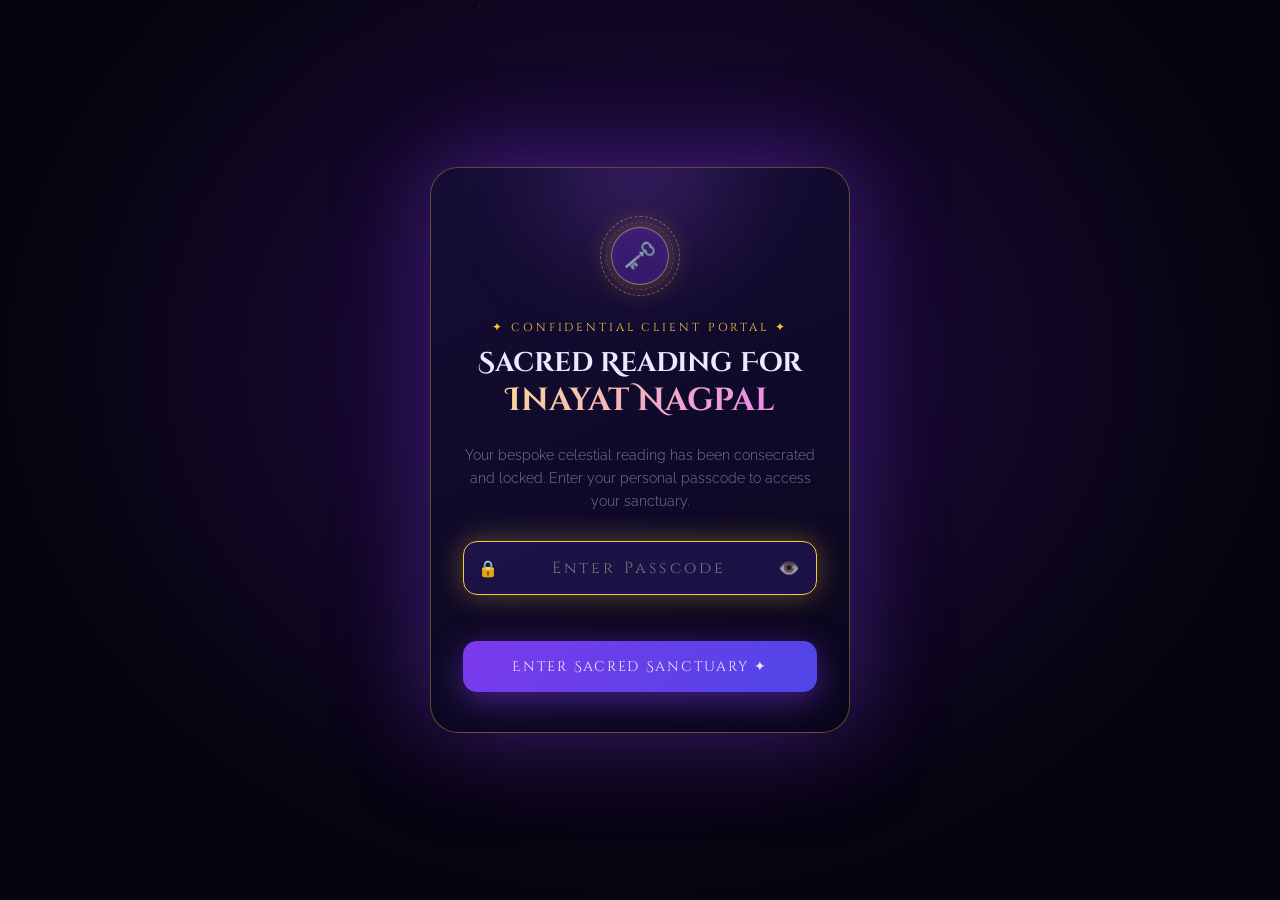
==== inayat.html @ 9b5a13dc "fix(inayat): Remove rough patch wording and make reconciliation window generic on slide 6" ====
<!DOCTYPE html>
<html lang="en">
<head>
  <meta charset="UTF-8" />
  <meta name="viewport" content="width=device-width, initial-scale=1.0, maximum-scale=1.0, user-scalable=no, viewport-fit=cover" />
  <title>Sacred Reading — Inayat Nagpal ☽ TarotHealers</title>
  <meta name="robots" content="noindex, nofollow" />
  <link rel="preconnect" href="https://fonts.googleapis.com" />
  <link rel="preconnect" href="https://fonts.gstatic.com" crossorigin />
  <link href="https://fonts.googleapis.com/css2?family=Cinzel+Decorative:wght@400;700&family=Cinzel:wght@400;500;600&family=Raleway:ital,wght@0,300;0,400;0,500;1,300&display=swap" rel="stylesheet" />
  <style>
/* =====================================================
   BASE RESET & TOKENS
   ===================================================== */
*, *::before, *::after { box-sizing: border-box; margin: 0; padding: 0; }

:root {
  --bg:          #06040e;
  --surface:     rgba(16, 10, 38, 0.88);
  --surface2:    rgba(22, 14, 52, 0.95);
  --violet:      #7c3aed;
  --violet-l:    #a855f7;
  --violet-g:    #c084fc;
  --indigo:      #4f46e5;
  --gold:        #f5c842;
  --gold-l:      #fde68a;
  --rose:        #e879f9;
  --teal:        #06b6d4;
  --white:       #f0e8ff;
  --muted:       rgba(196, 184, 232, 0.6);
  --border:      rgba(168, 85, 247, 0.22);
  --border-g:    rgba(168, 85, 247, 0.45);
  --r:           20px;
  --f-title:     'Cinzel Decorative', serif;
  --f-head:      'Cinzel', serif;
  --f-body:      'Raleway', sans-serif;
}

html {
  overflow-x: hidden;
  -webkit-text-size-adjust: 100%;
  scroll-behavior: smooth;
}

body {
  background: var(--bg);
  color: rgba(240, 232, 255, 0.82);
  font-family: var(--f-body);
  font-weight: 300;
  min-height: 100vh;
  min-height: 100dvh;
  overflow-x: hidden;
  overflow-y: auto;
  -webkit-overflow-scrolling: touch;
  position: relative;
}

/* =====================================================
   STAR CANVAS
   ===================================================== */
#stars {
  position: fixed; inset: 0;
  pointer-events: none; z-index: 0;
}

/* =====================================================
   PASSWORD GATE
   ===================================================== */
.gate {
  position: fixed; inset: 0; z-index: 9999;
  display: flex; align-items: center; justify-content: center;
  padding: 24px;
  background: radial-gradient(ellipse at 50% 40%, rgba(60,20,120,0.55) 0%, rgba(6,4,14,0.98) 70%);
  backdrop-filter: blur(24px);
  transition: opacity 0.7s ease, visibility 0.7s ease;
  overflow-y: auto;
  -webkit-overflow-scrolling: touch;
}
.gate.gone { opacity: 0; visibility: hidden; pointer-events: none; }

.gate-box {
  width: 100%; max-width: 420px;
  margin: auto;
  background: linear-gradient(155deg, rgba(22,14,54,0.97), rgba(10,6,28,0.99));
  border: 1.5px solid rgba(245, 200, 66, 0.35);
  border-radius: 28px;
  padding: 48px 32px 40px;
  text-align: center;
  box-shadow: 0 0 90px rgba(124,58,237,0.5), 0 30px 70px rgba(0,0,0,0.7);
  position: relative; overflow: hidden;
  animation: popIn .7s cubic-bezier(.16,1,.3,1) both;
}
@keyframes popIn {
  from { opacity:0; transform: scale(.9) translateY(24px); }
  to   { opacity:1; transform: scale(1) translateY(0); }
}

.gate-box::before {
  content:'';
  position: absolute; top:-120px; left:50%; transform:translateX(-50%);
  width:320px; height:250px;
  background: radial-gradient(circle, rgba(168,85,247,0.28) 0%, transparent 70%);
  filter: blur(40px); pointer-events: none;
}

.gate-emblem {
  width: 80px; height: 80px;
  margin: 0 auto 24px;
  display: flex; align-items: center; justify-content: center;
  position: relative;
}
.gate-emblem-ring {
  position: absolute; inset: 0; border-radius: 50%;
  border: 1.5px dashed rgba(245,200,66,0.45);
  animation: spin 16s linear infinite;
}
.gate-emblem-ring2 {
  position: absolute; inset: 6px; border-radius: 50%;
  border: 1px dashed rgba(168,85,247,0.35);
  animation: spin 10s linear infinite reverse;
}
@keyframes spin { to { transform: rotate(360deg); } }
.gate-emblem-icon {
  width: 58px; height: 58px;
  background: rgba(124,58,237,0.25);
  border: 1px solid rgba(245,200,66,0.5);
  border-radius: 50%;
  display: flex; align-items: center; justify-content: center;
  font-size: 1.7rem;
  box-shadow: 0 0 28px rgba(245,200,66,0.35), inset 0 0 10px rgba(124,58,237,0.15);
  animation: glow 3s ease-in-out infinite alternate;
}
@keyframes glow {
  from { box-shadow: 0 0 18px rgba(245,200,66,0.3); }
  to   { box-shadow: 0 0 40px rgba(232,121,249,0.55); }
}

.gate-eyebrow {
  font-family: var(--f-head);
  font-size: .72rem; letter-spacing: .25em;
  text-transform: uppercase; color: var(--gold);
  margin-bottom: 10px;
}
.gate-title {
  font-family: var(--f-title);
  font-size: clamp(1.35rem, 4vw, 1.7rem);
  color: var(--white); line-height: 1.3;
  margin-bottom: 4px;
}
.gate-name {
  display: block;
  background: linear-gradient(135deg, var(--gold-l), var(--rose));
  -webkit-background-clip: text; -webkit-text-fill-color: transparent;
  background-clip: text;
  font-size: clamp(1.65rem, 4.5vw, 2rem);
  margin-bottom: 22px;
}
.gate-desc {
  font-size: .88rem; line-height: 1.65;
  color: var(--muted); margin-bottom: 28px;
}

.gate-field {
  position: relative; margin-bottom: 14px;
}
.gate-field input {
  width: 100%;
  padding: 15px 46px 15px 44px;
  background: rgba(22,14,52,0.8);
  border: 1.5px solid var(--border-g);
  border-radius: 14px;
  color: var(--white); font-family: var(--f-head);
  font-size: 1rem; letter-spacing: .2em;
  text-align: center; outline: none;
  transition: all .3s ease;
}
.gate-field input:focus {
  border-color: var(--gold);
  box-shadow: 0 0 28px rgba(245,200,66,0.35);
  background: rgba(30,20,72,0.95);
}
.gate-field-icon {
  position: absolute; left: 15px; top: 50%;
  transform: translateY(-50%);
  font-size: 1rem; pointer-events: none; color: var(--violet-l);
}
.gate-eye {
  position: absolute; right: 13px; top: 50%;
  transform: translateY(-50%);
  background: none; border: none;
  font-size: 1.1rem; cursor: pointer;
  color: var(--muted); padding: 4px;
  transition: color .2s;
}
.gate-eye:hover { color: var(--white); }

.gate-err {
  color: #f87171; font-size: .84rem;
  min-height: 18px; margin-bottom: 14px;
  opacity: 0; transition: opacity .3s;
}
.gate-err.show { opacity: 1; }

.shake { animation: shk .45s both; }
@keyframes shk {
  10%,90% { transform: translateX(-2px); }
  20%,80% { transform: translateX(5px); }
  30%,50%,70% { transform: translateX(-7px); }
  40%,60% { transform: translateX(7px); }
}

.gate-btn {
  width: 100%; padding: 16px;
  background: linear-gradient(135deg, var(--violet), var(--indigo), var(--rose));
  background-size: 200% 200%;
  border: none; border-radius: 14px;
  color: var(--white); font-family: var(--f-title);
  font-size: .9rem; letter-spacing: .12em;
  cursor: pointer;
  box-shadow: 0 8px 32px rgba(124,58,237,0.5);
  transition: transform .3s, box-shadow .3s;
  animation: gradShift 4s ease infinite;
}
@keyframes gradShift {
  0%,100% { background-position: 0% 50%; }
  50%      { background-position: 100% 50%; }
}
.gate-btn:hover { transform: translateY(-2px); box-shadow: 0 14px 46px rgba(124,58,237,0.7); }

.gate-note {
  font-size: .7rem; color: var(--muted);
  margin-top: 20px; line-height: 1.5;
}

/* =====================================================
   READING SHELL — shown after unlock
   ===================================================== */
.shell {
  display: none;
  position: relative; z-index: 2;
  width: 100%;
  min-height: 100vh;
  min-height: 100dvh;
  flex-direction: column;
}
.shell.on { display: flex; }

/* STICKY TOP NAVIGATION BAR */
.top-nav-bar {
  position: sticky; top: 0; left: 0; right: 0;
  z-index: 100;
  background: rgba(8, 5, 22, 0.94);
  backdrop-filter: blur(24px);
  -webkit-backdrop-filter: blur(24px);
  border-bottom: 1px solid var(--border);
  box-shadow: 0 6px 28px rgba(0, 0, 0, 0.6);
  padding-top: env(safe-area-inset-top, 0px);
}

.topbar-inner {
  height: 52px;
  padding: 0 18px;
  display: flex; align-items: center; justify-content: space-between;
  gap: 12px;
}

.topbar-brand {
  display: flex; align-items: center; gap: 8px;
  text-decoration: none; flex-shrink: 0;
}
.topbar-moon {
  font-size: 1.35rem;
  color: var(--gold);
  filter: drop-shadow(0 0 8px rgba(245,200,66,0.6));
  animation: glow 3s ease-in-out infinite alternate;
}
.topbar-brand-title {
  font-family: var(--f-title);
  font-size: .88rem;
  letter-spacing: .08em;
  color: var(--white);
}
.brand-gold {
  color: var(--gold-l);
}

.topbar-client-pill {
  display: inline-flex; align-items: center; gap: 6px;
  padding: 5px 12px; border-radius: 20px;
  background: rgba(124,58,237,0.16);
  border: 1px solid rgba(245,200,66,0.28);
  box-shadow: 0 0 12px rgba(124,58,237,0.2);
}
.pill-sparkle {
  color: var(--gold);
  font-size: .7rem;
}
.pill-name {
  font-family: var(--f-head);
  font-size: .72rem;
  letter-spacing: .12em;
  text-transform: uppercase;
  color: var(--gold-l);
  white-space: nowrap;
}

.topbar-actions {
  display: flex; align-items: center; gap: 6px; flex-shrink: 0;
}
.lock-btn {
  display: inline-flex; align-items: center; gap: 5px;
  padding: 6px 12px; border-radius: 20px;
  background: rgba(22, 14, 52, 0.85);
  border: 1px solid var(--border-g);
  color: var(--white);
  font-family: var(--f-head);
  font-size: .72rem;
  letter-spacing: .08em;
  cursor: pointer;
  transition: all .25s ease;
}
.lock-btn:hover, .lock-btn:active {
  background: rgba(124,58,237,0.35);
  border-color: var(--gold);
  color: var(--gold-l);
}

/* Mobile topbar adjustments */
@media (max-width: 480px) {
  .topbar-inner {
    padding: 0 12px;
    height: 48px;
  }
  .topbar-brand-title {
    font-size: .76rem;
  }
  .topbar-client-pill {
    padding: 3px 8px;
  }
  .pill-name {
    font-size: .66rem;
    letter-spacing: .08em;
  }
  .lock-btn {
    padding: 5px 9px;
    font-size: .68rem;
  }
}
@media (max-width: 360px) {
  .pill-name {
    max-width: 80px;
    overflow: hidden;
    text-overflow: ellipsis;
  }
}

/* PROGRESS BAR ROW */
.progress-row {
  border-top: 1px solid rgba(168,85,247,0.12);
  padding: 8px 16px 10px;
  display: flex; align-items: center; gap: 12px;
}
.segs {
  display: flex; flex: 1; gap: 6px;
}
.seg {
  height: 3.5px; flex: 1;
  background: rgba(168,85,247,0.22);
  border-radius: 4px; overflow: hidden;
  cursor: pointer; transition: background .3s;
  padding: 4px 0;
  background-clip: content-box;
}
.seg-fill {
  height: 100%; width: 0%;
  background: linear-gradient(90deg, var(--gold), var(--rose));
  border-radius: 4px;
  box-shadow: 0 0 8px rgba(245,200,66,0.6);
  transition: width .4s cubic-bezier(.16,1,.3,1);
}
.seg.done .seg-fill  { width: 100%; }
.seg.now  .seg-fill  { width: 100%; }
.slide-lbl {
  font-family: var(--f-head); font-size: .68rem;
  letter-spacing: .14em; text-transform: uppercase;
  color: var(--gold); white-space: nowrap; min-width: 58px; text-align: right;
}

/* SLIDES CONTAINER — Natural full-page scrolling */
.slides-wrap {
  width: 100%;
  flex: 1;
  padding: 24px 16px 80px;
  display: flex;
  flex-direction: column;
  align-items: center;
}
@media (max-width: 600px) {
  .slides-wrap {
    padding: 16px 12px 60px;
  }
}

.slide {
  display: none;
  width: 100%;
  max-width: 760px;
  margin: 0 auto;
}
.slide.active {
  display: block;
  animation: slideFadeIn .38s cubic-bezier(.16,1,.3,1) both;
}
@keyframes slideFadeIn {
  from { opacity: 0; transform: translateY(12px); }
  to   { opacity: 1; transform: translateY(0); }
}

/* SLIDE CARD (common wrapper) */
.scard {
  width: 100%; max-width: 760px;
  background: linear-gradient(155deg, rgba(22,14,52,0.95), rgba(12,8,30,0.98));
  border: 1.5px solid var(--border-g);
  border-radius: 28px;
  padding: 40px 32px 36px;
  box-shadow: 0 0 70px rgba(124,58,237,0.3), 0 25px 60px rgba(0,0,0,0.55);
  position: relative; overflow: hidden;
  backdrop-filter: blur(18px);
}
@media (max-width: 600px) { .scard { padding: 28px 20px 28px; border-radius: 22px; } }

.scard-glow {
  position: absolute; pointer-events: none;
  border-radius: 50%;
  filter: blur(50px);
}
.glow-gold-tr {
  top: -80px; right: -80px;
  width: 200px; height: 200px;
  background: radial-gradient(circle, rgba(245,200,66,0.2), transparent 70%);
}
.glow-violet-bl {
  bottom: -80px; left: -80px;
  width: 200px; height: 200px;
  background: radial-gradient(circle, rgba(168,85,247,0.2), transparent 70%);
}

/* Slide header */
.slide-eyebrow {
  font-family: var(--f-head); font-size: .73rem;
  letter-spacing: .25em; text-transform: uppercase;
  color: var(--gold); text-align: center; margin-bottom: 10px;
}
.slide-h1 {
  font-family: var(--f-title);
  font-size: clamp(1.8rem, 4.5vw, 2.6rem);
  color: var(--white); line-height: 1.25;
  text-align: center; margin-bottom: 10px;
}
.gtext {
  background: linear-gradient(135deg, var(--gold-l) 0%, var(--rose) 50%, var(--violet-g) 100%);
  -webkit-background-clip: text; -webkit-text-fill-color: transparent;
  background-clip: text; background-size: 200%;
  animation: gradShift 5s ease infinite;
}
.slide-sub {
  font-size: .95rem; line-height: 1.7;
  color: var(--muted); text-align: center;
  max-width: 560px; margin: 0 auto 32px;
}

/* Divider */
.div-line {
  width: 100%; height: 1px;
  background: linear-gradient(90deg, transparent, rgba(168,85,247,0.4), transparent);
  margin: 24px 0;
}

/* =====================================================
   SLIDE 1  – SACRED COORDINATES
   ===================================================== */
.coords-grid {
  display: grid;
  grid-template-columns: repeat(2, 1fr);
  gap: 16px; margin-bottom: 28px;
}
@media (max-width: 520px) { .coords-grid { grid-template-columns: 1fr; } }

.coord-card {
  background: rgba(28,18,66,0.65);
  border: 1px solid rgba(168,85,247,0.28);
  border-radius: 18px;
  padding: 20px;
  display: flex; gap: 16px; align-items: center;
  transition: all .3s ease;
}
.coord-card:hover {
  border-color: var(--gold);
  transform: translateY(-3px);
  box-shadow: 0 8px 25px rgba(124,58,237,0.28);
}
.coord-icon {
  width: 50px; height: 50px; flex-shrink: 0;
  border-radius: 14px;
  background: rgba(124,58,237,0.22);
  border: 1px solid rgba(245,200,66,0.38);
  display: flex; align-items: center; justify-content: center;
  font-size: 1.5rem;
  box-shadow: 0 0 14px rgba(245,200,66,0.2);
}
.coord-lbl {
  font-family: var(--f-head); font-size: .68rem;
  letter-spacing: .14em; text-transform: uppercase;
  color: var(--muted); margin-bottom: 4px;
}
.coord-val {
  font-family: var(--f-head); font-size: 1.1rem;
  color: var(--white); letter-spacing: .04em;
}
.coord-val.gold { color: var(--gold-l); }

.seal-ribbon {
  background: linear-gradient(135deg, rgba(124,58,237,0.18), rgba(245,200,66,0.1));
  border: 1px solid rgba(245,200,66,0.32);
  border-radius: 16px;
  padding: 18px 20px;
  display: flex; gap: 14px; align-items: center;
  margin-bottom: 32px;
}
.seal-ribbon-icon { font-size: 1.8rem; flex-shrink: 0; }
.seal-ribbon h5 {
  font-family: var(--f-title); font-size: .95rem;
  color: var(--white); margin-bottom: 4px;
}
.seal-ribbon p {
  font-size: .84rem; line-height: 1.55; color: var(--muted); margin: 0;
}

.big-cta {
  display: flex; align-items: center; justify-content: center; gap: 12px;
  padding: 18px 46px;
  background: linear-gradient(135deg, var(--violet), var(--indigo), var(--rose));
  border: none; border-radius: 50px;
  color: var(--white); font-family: var(--f-title);
  font-size: 1rem; letter-spacing: .1em;
  cursor: pointer;
  box-shadow: 0 10px 40px rgba(124,58,237,0.6);
  transition: all .35s cubic-bezier(.16,1,.3,1);
  width: 100%; max-width: 380px; margin: 0 auto;
}
.big-cta:hover {
  transform: translateY(-3px) scale(1.02);
  box-shadow: 0 18px 55px rgba(124,58,237,0.75);
}
.big-cta .arr { transition: transform .3s; }
.big-cta:hover .arr { transform: translateX(5px); }

/* =====================================================
   SLIDE 2  – PERSONALITY
   ===================================================== */
.trait-list { display: flex; flex-direction: column; gap: 18px; margin-bottom: 28px; }

.trait-row {
  display: flex; gap: 18px; align-items: flex-start;
  background: rgba(28,18,66,0.5);
  border: 1px solid rgba(168,85,247,0.24);
  border-radius: 18px; padding: 22px 20px;
  transition: all .3s ease;
}
.trait-row:hover {
  border-color: var(--gold); background: rgba(32,20,74,0.75);
  transform: translateX(4px);
}
.trait-ico {
  width: 46px; height: 46px; flex-shrink: 0;
  border-radius: 12px;
  background: rgba(124,58,237,0.22);
  border: 1px solid rgba(245,200,66,0.36);
  display: flex; align-items: center; justify-content: center;
  font-size: 1.4rem;
}
.trait-row h4 {
  font-family: var(--f-title); font-size: 1.05rem;
  color: var(--white); margin-bottom: 7px;
}
.trait-row p {
  font-size: .92rem; line-height: 1.75; color: var(--muted); margin: 0;
}
.trait-row p strong, .hl-yellow { color: var(--gold-l); font-weight: 600; }

.insight-bar {
  background: rgba(124,58,237,0.12);
  border-left: 3px solid var(--gold);
  border-radius: 0 14px 14px 0;
  padding: 16px 20px;
  font-size: .92rem; line-height: 1.75; color: var(--muted);
  margin-bottom: 24px;
}
.insight-bar em { color: var(--gold-l); font-style: normal; font-weight: 500; }

/* Did You Know Spotlight */
.did-you-know-card {
  background: linear-gradient(135deg, rgba(124,58,237,0.22), rgba(245,200,66,0.12));
  border: 1.5px solid rgba(245,200,66,0.38);
  border-radius: 20px;
  padding: 24px 22px;
  margin-bottom: 22px;
  box-shadow: 0 0 25px rgba(124,58,237,0.22);
  position: relative;
}
.dyk-badge {
  font-family: var(--f-head);
  font-size: .68rem;
  letter-spacing: .16em;
  text-transform: uppercase;
  color: var(--gold-l);
  background: rgba(245,200,66,0.15);
  border: 1px solid rgba(245,200,66,0.35);
  padding: 4px 12px;
  border-radius: 20px;
  display: inline-block;
  margin-bottom: 12px;
}
.dyk-lead {
  font-size: .95rem;
  line-height: 1.75;
  color: var(--white);
  margin: 0;
}
.dyk-lead strong {
  color: var(--gold-l);
}

/* =====================================================
   SLIDE 3  – COSMIC BLUEPRINT
   ===================================================== */
.cosmic-grid {
  display: grid; grid-template-columns: repeat(3, 1fr);
  gap: 16px; margin-bottom: 26px;
}
@media (max-width: 680px) { .cosmic-grid { grid-template-columns: 1fr; } }

.cosmic-card {
  background: rgba(22,14,52,0.65);
  border: 1px solid var(--border-g);
  border-radius: 20px; padding: 24px 18px;
  display: flex; flex-direction: column;
  position: relative; overflow: hidden;
  transition: all .3s ease;
}
.cosmic-card:hover { transform: translateY(-5px); border-color: var(--gold); }
.cosmic-card-shine {
  position: absolute; top: -50px; right: -50px;
  width: 120px; height: 120px; border-radius: 50%;
  filter: blur(32px); pointer-events: none;
}
.sun-shine  { background: radial-gradient(circle, rgba(245,200,66,0.28), transparent); }
.moon-shine { background: radial-gradient(circle, rgba(232,121,249,0.28), transparent); }
.asc-shine  { background: radial-gradient(circle, rgba(6,182,212,0.28), transparent); }

.cosmic-glyph {
  font-size: 2rem; margin-bottom: 12px;
  filter: drop-shadow(0 0 8px rgba(245,200,66,0.45));
}
.cosmic-badge {
  font-family: var(--f-head); font-size: .68rem;
  letter-spacing: .15em; text-transform: uppercase;
  color: var(--gold-l);
  background: rgba(245,200,66,0.1);
  border: 1px solid rgba(245,200,66,0.24);
  padding: 3px 10px; border-radius: 20px;
  display: inline-block; margin-bottom: 10px;
}
.cosmic-card h4 {
  font-family: var(--f-title); font-size: 1rem;
  color: var(--white); margin-bottom: 4px; line-height: 1.3;
}
.cosmic-card .sub {
  font-size: .74rem; color: var(--violet-l);
  margin-bottom: 12px; font-family: var(--f-head);
}
.cosmic-card p {
  font-size: .85rem; line-height: 1.65; color: var(--muted);
  flex: 1; margin-bottom: 14px;
}
.cosmic-keyword {
  background: rgba(124,58,237,0.18);
  border: 1px solid rgba(168,85,247,0.28);
  border-radius: 8px; padding: 6px 12px;
  display: flex; justify-content: space-between;
  font-size: .78rem;
}
.cosmic-keyword span { color: var(--muted); }
.cosmic-keyword strong { color: var(--gold-l); }

/* Elemental bars */
.elem-section { margin-bottom: 24px; }
.elem-title {
  font-family: var(--f-title); font-size: 1rem;
  color: var(--white); margin-bottom: 16px; text-align: center;
}
.elem-bars { display: flex; flex-direction: column; gap: 14px; }
.elem-row {}
.elem-meta {
  display: flex; justify-content: space-between;
  margin-bottom: 7px; font-size: .82rem;
}
.elem-name { color: var(--white); }
.elem-pct  { color: var(--gold-l); font-weight: 500; }
.elem-track {
  height: 9px;
  background: rgba(124,58,237,0.18);
  border-radius: 10px; overflow: hidden;
}
.elem-fill {
  height: 100%; border-radius: 10px;
  transition: width 1.2s cubic-bezier(.16,1,.3,1);
}
.e-water { background: linear-gradient(90deg, #06b6d4, #3b82f6); box-shadow: 0 0 10px rgba(6,182,212,0.45); }
.e-earth { background: linear-gradient(90deg, #10b981, #059669); box-shadow: 0 0 10px rgba(16,185,129,0.45); }
.e-air   { background: linear-gradient(90deg, #a855f7, #e879f9); box-shadow: 0 0 10px rgba(168,85,247,0.45); }
.e-fire  { background: linear-gradient(90deg, #f59e0b, #ef4444); box-shadow: 0 0 10px rgba(245,158,11,0.45); }

/* =====================================================
   SLIDE 4  – TAROT SPREAD
   ===================================================== */
.spread-intro {
  font-size: .9rem; line-height: 1.7; color: var(--muted);
  text-align: center; margin-bottom: 28px;
}

.cards-grid {
  display: grid; grid-template-columns: repeat(4, 1fr);
  gap: 14px; margin-bottom: 12px;
  perspective: 1200px;
}
@media (max-width: 780px) { .cards-grid { grid-template-columns: repeat(2, 1fr); } }
@media (max-width: 420px)  { .cards-grid { grid-template-columns: repeat(2, 1fr); gap: 10px; } }

.cards-grid-2 {
  display: grid; grid-template-columns: repeat(2, 1fr);
  gap: 18px; max-width: 580px; margin: 0 auto 16px;
  perspective: 1200px;
}
@media (max-width: 540px) {
  .cards-grid-2 { gap: 12px; }
}

.card-flip {
  height: 225px;
  perspective: 1200px; cursor: pointer;
}
@media (max-width: 780px) { .card-flip { height: 225px; } }
@media (max-width: 480px) { .card-flip { height: 215px; } }

.card-flip-inner {
  width: 100%; height: 100%;
  transform-style: preserve-3d;
  transition: transform .75s cubic-bezier(.16,1,.3,1);
  position: relative;
}
.card-flip.flipped .card-flip-inner { transform: rotateY(180deg); }

.card-face {
  position: absolute; inset: 0;
  border-radius: 16px; padding: 18px 14px;
  -webkit-backface-visibility: hidden; backface-visibility: hidden;
  display: flex; flex-direction: column;
  align-items: center; justify-content: space-between;
}
.card-back-face {
  background: radial-gradient(circle at center, #1a1048 0%, #0a0620 100%);
  border: 2px solid rgba(245,200,66,0.38);
  box-shadow: 0 0 22px rgba(124,58,237,0.32), inset 0 0 18px rgba(245,200,66,0.12);
}
.card-back-face::before {
  content:'';
  position: absolute; inset: 7px;
  border: 1px dashed rgba(245,200,66,0.28);
  border-radius: 10px; pointer-events: none;
}
.card-orn {
  font-size: 1.2rem; color: var(--gold); letter-spacing: .18em;
  text-shadow: 0 0 10px rgba(245,200,66,0.5);
}
.card-pos-lbl {
  font-family: var(--f-head); font-size: .66rem;
  letter-spacing: .2em; text-transform: uppercase;
  color: var(--gold-l);
}
.card-pos-name {
  font-family: var(--f-title); font-size: .85rem;
  color: var(--white); text-align: center; line-height: 1.3;
}
.card-hint {
  background: rgba(245,200,66,0.1);
  border: 1px solid rgba(245,200,66,0.3);
  color: var(--gold-l); font-family: var(--f-head);
  font-size: .64rem; letter-spacing: .14em;
  padding: 5px 12px; border-radius: 20px;
  animation: pulse 2.5s ease-in-out infinite alternate;
}
@keyframes pulse {
  from { opacity: .6; transform: scale(.97); }
  to   { opacity: 1;  transform: scale(1.03); }
}

.card-front-face {
  background: linear-gradient(155deg, rgba(28,18,72,0.97), rgba(14,9,38,0.99));
  border: 1.5px solid var(--violet-l);
  transform: rotateY(180deg);
  box-shadow: 0 0 32px rgba(168,85,247,0.38);
}
.card-badge-top {
  font-family: var(--f-head); font-size: .6rem;
  letter-spacing: .16em; text-transform: uppercase;
  color: var(--gold);
  background: rgba(124,58,237,0.25);
  padding: 3px 9px; border-radius: 10px;
  border: 1px solid rgba(245,200,66,0.2);
}
.card-symbol { font-size: 2.8rem; margin: 4px 0; filter: drop-shadow(0 0 10px rgba(245,200,66,0.45)); }
.card-arcana { font-family: var(--f-title); font-size: 1rem; color: var(--white); margin-bottom: 2px; }
.card-theme  { font-size: .7rem; color: var(--rose); font-weight: 500; margin-bottom: 8px; }
.card-text   { font-size: .76rem; line-height: 1.5; color: var(--muted); overflow-y: auto; flex: 1; }
.card-flip-hint { font-size: .6rem; color: var(--muted); letter-spacing: .1em; text-transform: uppercase; margin-top: 4px; }

.tap-note {
  text-align: center; font-size: .8rem;
  color: var(--gold-l); letter-spacing: .1em; margin-bottom: 28px;
}

/* =====================================================
   SLIDE 5  – GUIDANCE & AFFIRMATION
   ===================================================== */
.guidance-block { display: flex; flex-direction: column; gap: 26px; margin-bottom: 28px; }

.guidance-item {
  background: rgba(22,14,52,0.55);
  border: 1px solid var(--border);
  border-radius: 20px; padding: 26px;
}
.guidance-badge {
  font-family: var(--f-head); font-size: .7rem;
  letter-spacing: .18em; text-transform: uppercase;
  color: var(--gold); margin-bottom: 10px; display: block;
}
.guidance-item h3 {
  font-family: var(--f-title); font-size: 1.2rem;
  color: var(--white); margin-bottom: 12px;
}
.guidance-item p {
  font-size: .92rem; line-height: 1.8; color: var(--muted);
}
.guidance-item p strong { color: var(--white); }
.guidance-item p em { color: var(--gold-l); font-style: normal; }
.guidance-pts {
  display: grid; grid-template-columns: 1fr 1fr;
  gap: 12px; margin-top: 14px;
}
@media (max-width: 560px) { .guidance-pts { grid-template-columns: 1fr; } }
.g-pt {
  background: rgba(124,58,237,0.12);
  border: 1px solid rgba(168,85,247,0.22);
  border-radius: 12px; padding: 14px;
  display: flex; gap: 12px;
}
.g-pt-ico { font-size: 1.3rem; flex-shrink: 0; }
.g-pt-text { font-size: .86rem; line-height: 1.6; color: var(--muted); }
.g-pt-text strong { color: var(--white); display: block; margin-bottom: 3px; }

/* Prescriptions */
.rx-grid { display: grid; grid-template-columns: 1fr 1fr; gap: 14px; margin-bottom: 28px; }
@media (max-width: 560px) { .rx-grid { grid-template-columns: 1fr; } }
.rx-card {
  background: rgba(14,9,34,0.75);
  border: 1px solid var(--border);
  border-radius: 16px; padding: 18px;
  display: flex; gap: 14px;
}
.rx-ico { font-size: 1.7rem; flex-shrink: 0; }
.rx-card strong { display: block; font-family: var(--f-head); font-size: .9rem; color: var(--white); margin-bottom: 5px; }
.rx-card p { font-size: .83rem; line-height: 1.6; color: var(--muted); margin: 0; }

/* Affirmation */
.affirmation {
  background: linear-gradient(135deg, rgba(124,58,237,0.2), rgba(245,200,66,0.1));
  border: 1.5px solid var(--gold);
  border-radius: 22px; padding: 32px 26px;
  text-align: center;
  box-shadow: 0 0 40px rgba(245,200,66,0.18);
  margin-bottom: 28px;
}
.aff-star { color: var(--gold); font-size: 1.2rem; display: block; margin-bottom: 14px; }
.aff-quote {
  font-family: var(--f-title); font-size: clamp(1.1rem, 3.5vw, 1.4rem);
  color: var(--white); line-height: 1.65; margin-bottom: 14px;
}
.aff-sig {
  font-family: var(--f-head); font-size: .78rem;
  letter-spacing: .16em; text-transform: uppercase;
  color: var(--gold-l);
}

/* Practitioner Card */
.practitioner-card {
  background: linear-gradient(135deg, rgba(22,14,52,0.85), rgba(42,20,84,0.7));
  border: 1.5px solid rgba(245,200,66,0.38);
  border-radius: 22px;
  padding: 26px 22px;
  margin-bottom: 24px;
  box-shadow: 0 0 35px rgba(124,58,237,0.22);
  display: flex;
  gap: 20px;
  align-items: flex-start;
}
@media (max-width: 600px) {
  .practitioner-card {
    flex-direction: column;
    align-items: center;
    text-align: center;
  }
}
.practitioner-avatar {
  width: 72px;
  height: 72px;
  border-radius: 50%;
  background: radial-gradient(circle, rgba(245,200,66,0.25), rgba(124,58,237,0.4));
  border: 2px solid var(--gold);
  display: flex;
  align-items: center;
  justify-content: center;
  font-size: 2.2rem;
  flex-shrink: 0;
  box-shadow: 0 0 20px rgba(245,200,66,0.3);
}
.practitioner-badge {
  font-family: var(--f-head);
  font-size: .68rem;
  letter-spacing: .16em;
  text-transform: uppercase;
  color: var(--gold-l);
  background: rgba(245,200,66,0.12);
  border: 1px solid rgba(245,200,66,0.32);
  padding: 4px 12px;
  border-radius: 20px;
  display: inline-block;
  margin-bottom: 8px;
}
.practitioner-name {
  font-family: var(--f-title);
  font-size: 1.25rem;
  color: var(--white);
  margin-bottom: 4px;
}
.practitioner-role {
  font-family: var(--f-head);
  font-size: .78rem;
  color: var(--violet-l);
  margin-bottom: 12px;
}
.practitioner-bio {
  font-size: .9rem;
  line-height: 1.75;
  color: var(--muted);
  margin: 0;
}

/* Contact Card */
.contact-card {
  background: rgba(22,14,52,0.6);
  border: 1.5px solid var(--violet-l);
  border-radius: 20px; padding: 24px;
  display: flex; gap: 18px; align-items: center;
  margin-bottom: 28px;
}
@media (max-width: 560px) { .contact-card { flex-direction: column; text-align: center; } }
.contact-ico {
  width: 56px; height: 56px; flex-shrink: 0;
  border-radius: 16px;
  background: rgba(124,58,237,0.22);
  border: 1px solid var(--violet-g);
  display: flex; align-items: center; justify-content: center;
  font-size: 1.8rem;
  box-shadow: 0 0 18px rgba(124,58,237,0.35);
}
.contact-card h4 { font-family: var(--f-title); font-size: 1rem; color: var(--white); margin-bottom: 6px; }
.contact-card p  { font-size: .86rem; line-height: 1.6; color: var(--muted); margin-bottom: 12px; }
.contact-link {
  display: inline-flex; align-items: center; gap: 8px;
  background: rgba(124,58,237,0.22);
  border: 1px solid var(--gold);
  color: var(--gold-l); font-family: var(--f-head);
  font-size: .85rem; letter-spacing: .08em;
  padding: 8px 18px; border-radius: 20px;
  text-decoration: none;
  transition: all .3s ease;
}
.contact-link:hover {
  background: rgba(245,200,66,0.18);
  color: var(--white); transform: translateY(-2px);
}

/* =====================================================
   SLIDE BOTTOM NAVIGATION
   ===================================================== */
.slide-nav {
  display: flex; align-items: center; justify-content: space-between;
  border-top: 1px solid rgba(168,85,247,0.2);
  padding-top: 24px; margin-top: 8px;
}
.snav-btn {
  display: inline-flex; align-items: center; gap: 8px;
  padding: 11px 22px; border-radius: 30px;
  font-family: var(--f-head); font-size: .82rem; letter-spacing: .07em;
  cursor: pointer;
  background: rgba(124,58,237,0.15);
  border: 1px solid var(--border-g);
  color: var(--white);
  transition: all .3s ease;
}
.snav-btn:hover:not(:disabled) {
  background: rgba(124,58,237,0.35);
  border-color: var(--gold); color: var(--gold-l);
}
.snav-btn:disabled { opacity: .3; cursor: not-allowed; }
.snav-btn.fwd {
  background: linear-gradient(135deg, var(--violet), var(--indigo));
  border-color: var(--violet-l);
}
.snav-btn.fwd:hover {
  box-shadow: 0 6px 22px rgba(124,58,237,0.5);
  transform: translateX(3px);
}
.snav-dots {
  font-size: .78rem; color: var(--gold-l); letter-spacing: .1em;
}

/* Sanctuary footer */
.sanc-footer {
  text-align: center;
  padding: 24px 20px 60px;
  border-top: 1px solid rgba(124,58,237,0.15);
}
.sanc-footer p:first-child { font-size: 1.5rem; margin-bottom: 8px; }
.sanc-footer-name {
  font-family: var(--f-title); font-size: 1rem;
  color: var(--white); margin-bottom: 4px;
}
.sanc-footer-copy { font-size: .72rem; color: var(--muted); }
  </style>
</head>
<body>
<canvas id="stars"></canvas>

<!-- ========================================================
     PASSWORD GATE
     ======================================================== -->
<div class="gate" id="gate">
  <div class="gate-box" id="gateBox">
    <div class="gate-emblem">
      <div class="gate-emblem-ring"></div>
      <div class="gate-emblem-ring2"></div>
      <div class="gate-emblem-icon">🗝️</div>
    </div>

    <div class="gate-eyebrow">✦ Confidential Client Portal ✦</div>
    <h1 class="gate-title">
      Sacred Reading For<br />
      <span class="gate-name">Inayat Nagpal</span>
    </h1>

    <p class="gate-desc">Your bespoke celestial reading has been consecrated and locked. Enter your personal passcode to access your sanctuary.</p>

    <form id="gateForm" onsubmit="handleGate(event)" novalidate>
      <div class="gate-field">
        <span class="gate-field-icon">🔒</span>
        <input type="password" id="pin" placeholder="Enter Passcode" autocomplete="current-password" autofocus required />
        <button type="button" class="gate-eye" id="eyeBtn" onclick="toggleEye()">👁️</button>
      </div>
      <div class="gate-err" id="gErr"></div>
      <button type="submit" class="gate-btn">Enter Sacred Sanctuary ✦</button>
    </form>
  </div>
</div>

<!-- ========================================================
     READING SHELL
     ======================================================== -->
<div class="shell" id="shell">

  <!-- STICKY TOP NAVIGATION BAR -->
  <header class="top-nav-bar">
    <div class="topbar-inner">
      <a href="index.html" class="topbar-brand" title="TarotHealers Home">
        <span class="topbar-moon">☽</span>
        <span class="topbar-brand-title">Tarot<span class="brand-gold">Healers</span></span>
      </a>

      <div class="topbar-client-pill">
        <span class="pill-sparkle">✦</span>
        <span class="pill-name">Inayat Nagpal</span>
      </div>

      <div class="topbar-actions">
        <button class="lock-btn" onclick="lockVault()" title="Lock reading sanctuary">
          <span>🔒</span>
          <span class="lock-btn-text">Lock</span>
        </button>
      </div>
    </div>

    <!-- PROGRESS ROW -->
    <div class="progress-row">
      <div class="segs" id="segs">
        <div class="seg now" onclick="goTo(0)" title="Step 1: Arrival"><div class="seg-fill"></div></div>
        <div class="seg"    onclick="goTo(1)" title="Step 2: Family Roots"><div class="seg-fill"></div></div>
        <div class="seg"    onclick="goTo(2)" title="Step 3: Armoured Empath"><div class="seg-fill"></div></div>
        <div class="seg"    onclick="goTo(3)" title="Step 4: Old Soul Spotlight"><div class="seg-fill"></div></div>
        <div class="seg"    onclick="goTo(4)" title="Step 5: Past Love Life"><div class="seg-fill"></div></div>
        <div class="seg"    onclick="goTo(5)" title="Step 6: Current Love Life"><div class="seg-fill"></div></div>
        <div class="seg"    onclick="goTo(6)" title="Step 7: Twin Flame Spotlight"><div class="seg-fill"></div></div>
        <div class="seg"    onclick="goTo(7)" title="Step 8: Career"><div class="seg-fill"></div></div>
        <div class="seg"    onclick="goTo(8)" title="Step 9: Tarot"><div class="seg-fill"></div></div>
        <div class="seg"    onclick="goTo(9)" title="Step 10: The Reader & Trust"><div class="seg-fill"></div></div>
      </div>
      <div class="slide-lbl" id="slideLbl">1 of 10</div>
    </div>
  </header>

  <!-- SLIDES -->
  <div class="slides-wrap" id="slidesWrap">

    <!-- ====================================================
         SLIDE 0 — SACRED COORDINATES
         ==================================================== -->
    <section class="slide active" id="s0">
      <div class="scard">
        <div class="scard-glow glow-gold-tr"></div>
        <div class="scard-glow glow-violet-bl"></div>

        <div class="slide-eyebrow">✦ Step I — Sacred Arrival ✦</div>
        <h2 class="slide-h1" style="margin-bottom: 24px;">What We Already Know<br /><span class="gtext">About You</span></h2>

        <div class="coords-grid">
          <div class="coord-card">
            <div class="coord-icon">👤</div>
            <div>
              <div class="coord-lbl">Full Name</div>
              <div class="coord-val gold">Inayat Nagpal</div>
            </div>
          </div>
          <div class="coord-card">
            <div class="coord-icon">📅</div>
            <div>
              <div class="coord-lbl">Date of Birth</div>
              <div class="coord-val">01 October 1996</div>
            </div>
          </div>
          <div class="coord-card">
            <div class="coord-icon">🕐</div>
            <div>
              <div class="coord-lbl">Time of Birth</div>
              <div class="coord-val">11:20</div>
            </div>
          </div>
          <div class="coord-card">
            <div class="coord-icon">🌍</div>
            <div>
              <div class="coord-lbl">Birth Place</div>
              <div class="coord-val">New Delhi, India</div>
            </div>
          </div>
        </div>

        <div style="text-align:center; margin-top: 8px;">
          <button class="big-cta" onclick="goTo(1)">
            <span>View My Reading</span>
            <span class="arr">✦</span>
          </button>
        </div>
      </div>
    </section>

    <!-- ====================================================
         SLIDE 1 — CHILDHOOD ROOTS & THE PARENTAL MIRROR
         ==================================================== -->
    <section class="slide" id="s1">
      <div class="scard">
        <div class="scard-glow glow-gold-tr"></div>
        <div class="scard-glow glow-violet-bl"></div>

        <div class="slide-eyebrow">✦ Step II — Formative Roots ✦</div>
        <h2 class="slide-h1">Childhood Roots &<br /><span class="gtext">The Parental Mirror</span></h2>
        <p class="slide-sub">The astrological dynamics of Inayat's upbringing, family environment, and the early imprints that shaped her subconscious world.</p>

        <div class="div-line"></div>

        <div class="trait-list">
          <div class="trait-row">
            <div class="trait-ico">🕊️</div>
            <div>
              <h4>The Mother's Silent Burden & Sacrifice</h4>
              <p>In your early years, you watched your mother carry heavy internal burdens, quiet self-sacrifice, and silent stress. Seeing her hold emotional weight without complaint instilled a deep, protective instinct within you. You learned very early on to absorb domestic tensions and soothe the room rather than add any burden of your own.</p>
            </div>
          </div>

          <div class="trait-row">
            <div class="trait-ico">📐</div>
            <div>
              <h4>The Father Archetype & The Drive to Prove</h4>
              <p>On the other hand, the father figure carries strong, sharp <strong>Virgo energy</strong> — psychologically distant, at times unpredictable, or intensely demanding. Navigating this dynamic created an unspoken subconscious belief that love and safety were conditional upon perfection, sparking an enduring drive to constantly prove your worth, validate your place, and achieve in the eyes of the world.</p>
            </div>
          </div>

          <div class="trait-row">
            <div class="trait-ico">🏛️</div>
            <div>
              <h4>Jupiter in the 2nd House: Material Sanctuary</h4>
              <p>In your natal chart, benevolent <strong>Jupiter sits directly in your 2nd House</strong> of wealth and resources. This blessed placement ensured that throughout childhood, you never lacked material comfort and grew up with distinct privilege and physical abundance — providing a stable exterior foundation even when the emotional atmosphere at home felt turbulent.</p>
            </div>
          </div>

          <div class="trait-row">
            <div class="trait-ico">🗝️</div>
            <div>
              <h4>Curated Speech & Guarding Family Harmony</h4>
              <p>Growing up in an emotionally charged environment, you developed a refined speech pattern early in life: you carefully filtered what you shared, allowing only selective emotions to project outward. You kept personal chaos strictly to yourself, choosing diplomacy and silence to preserve fragile family equilibrium.</p>
            </div>
          </div>
        </div>

        <div class="insight-bar">
          ✦ <em>Astrological Reflection:</em> Growing up surrounded by high material privilege while navigating silent emotional cross-currents forced you to cultivate psychological maturity far beyond your years. You became the silent anchor of peace.
        </div>

        <div class="slide-nav">
          <button class="snav-btn" onclick="goTo(0)">← Back</button>
          <div class="snav-dots">✦ ✦ ✦</div>
          <button class="snav-btn fwd" onclick="goTo(2)">The Armoured Empath →</button>
        </div>
      </div>
    </section>

    <!-- ====================================================
         SLIDE 2 — THE ARMOURED EMPATH & HYPER-OBSERVER
         ==================================================== -->
    <section class="slide" id="s2">
      <div class="scard">
        <div class="scard-glow glow-gold-tr"></div>
        <div class="scard-glow glow-violet-bl"></div>

        <div class="slide-eyebrow">✦ Step III — Soul Architecture ✦</div>
        <h2 class="slide-h1">The Armoured Empath &<br /><span class="gtext">Hyper-Observer</span></h2>
        <p class="slide-sub">How childhood survival patterns crystallized into profound Old Soul wisdom, somatic sensitivity, and an unshakeable will.</p>

        <div class="div-line"></div>

        <div class="trait-list">
          <div class="trait-row">
            <div class="trait-ico">🛡️</div>
            <div>
              <h4>Core Nature: The Armoured Empath & Old Soul</h4>
              <p>You carry undeniable <strong>Old Soul energy</strong> because you had to become wise and mature beyond your years from early childhood. Beneath your composed exterior lives a deeply attuned empath, but one who was forced to build an intricate armor. You see, sense, and feel everything, yet reveal only what is safe.</p>
            </div>
          </div>

          <div class="trait-row">
            <div class="trait-ico">🧠</div>
            <div>
              <h4>Hyper-Intellectualization & Fierce Independence</h4>
              <p>Raised in a volatile emotional environment, your mind became your greatest sanctuary. You learned <strong>hyper-intellectualization</strong> — dissecting adult emotions, decoding hidden motives, and analyzing tensions alone to feel secure. This sculpted your hyper-independent nature: a soul who fiercely guards her private time and space, carrying an innate dread of losing herself in others.</p>
            </div>
          </div>

          <div class="trait-row">
            <div class="trait-ico">🌊</div>
            <div>
              <h4>Hyper-Sensitivity & Somatic Gut Reactivity</h4>
              <p>Your nervous system is exceptionally reactive. You hold stress physically, registering emotional friction directly in your <strong>gut and body</strong>. When overloaded, your primal instinct is total withdrawal — you need sacred solitude to sit with your emotions. Because you bottle this tension inside, it can sometimes unexpectedly erupt as random anxiety later in life.</p>
            </div>
          </div>

          <div class="trait-row">
            <div class="trait-ico">⚡</div>
            <div>
              <h4>Intense Guardedness & Unrivaled Willpower</h4>
              <p>While you may keep your deepest heart under lock and key, these formative years forged an <strong>iron willpower</strong> that most people could never possess. When you make a decision or face a trial, your inner determination and endurance are immovable. You are a quiet fortress.</p>
            </div>
          </div>
        </div>

        <div class="insight-bar">
          ✦ <em>Practitioner Note:</em> Your hyper-independence and armoured intellect were sacred shields that kept you safe and resilient. But Inayat, your next evolution is about realizing that your worth is already infinite. You no longer need to fight for safety — you are ready to be held.
        </div>

        <div class="slide-nav">
          <button class="snav-btn" onclick="goTo(1)">← Family Roots</button>
          <div class="snav-dots">✦ ✦ ✦</div>
          <button class="snav-btn fwd" onclick="goTo(3)">Did You Know? →</button>
        </div>
      </div>
    </section>

    <!-- ====================================================
         SLIDE 3 — DID YOU KNOW? THE OLD SOUL ARCHETYPE
         ==================================================== -->
    <section class="slide" id="s3">
      <div class="scard">
        <div class="scard-glow glow-gold-tr"></div>
        <div class="scard-glow glow-violet-bl"></div>

        <div class="slide-eyebrow">✦ Sacred Spotlight · Did You Know? ✦</div>
        <h2 class="slide-h1">The Concept of an<br /><span class="gtext">"Old Soul"</span></h2>
        <p class="slide-sub">A rare spiritual frequency carried by those who walk through the world with ancient memory, quiet detachment, and an infinite inner universe.</p>

        <div class="div-line"></div>

        <div class="did-you-know-card">
          <div class="dyk-badge">✨ Timeless Consciousness</div>
          <p class="dyk-lead">
            An <strong>Old Soul</strong> is someone whose spirit carries the accumulated wisdom, depth, and poise of having walked this earth many times before. They are not defined by their chronological years—they arrive into this world already mature beyond their physical age, equipped with an innate, unteachable knowing.
          </p>
        </div>

        <div class="trait-list" style="margin-top: 20px;">
          <div class="trait-row">
            <div class="trait-ico">🌌</div>
            <div>
              <h4>The "Crowded Solitude" Paradox</h4>
              <p>You can place an old soul in the center of a bustling crowd, surrounded by people talking and celebrating, and they will still be <strong>gently floating in their own universe</strong>. On the outside, they are socially graceful and present; on the inside, they are quietly detached, observing the room from a distant, peaceful vantage point.</p>
            </div>
          </div>

          <div class="trait-row">
            <div class="trait-ico">🕊️</div>
            <div>
              <h4>Innate Wisdom & Sacred Detachment</h4>
              <p>Old souls possess a natural, instinctive detachment from superficial drama, passing trends, and social politics. It is not coldness—it is <strong>ancient perspective</strong>. They love deeply, yet they never tie their peace to external validation. They have seen the cycle before; they know what is real and what is merely passing noise.</p>
            </div>
          </div>

          <div class="trait-row">
            <div class="trait-ico">🧭</div>
            <div>
              <h4>A Powerful Inner Sense & Rich Internal World</h4>
              <p>While the world looks outward for direction, an old soul relies entirely on a <strong>strong internal compass</strong>. Their internal world is an entire sanctuary of reflection, feeling, and contemplation. Solitude is never loneliness for them—it is the holy ground where their spirit breathes and recharges.</p>
            </div>
          </div>
        </div>

        <div class="insight-bar" style="margin-top: 10px;">
          ✦ <em>A Mirror For Inayat:</em> If you have ever felt strangely separate from people your age, or felt like an observer watching life from a quiet inner sanctuary—never doubt yourself. It is the sacred signature of an Old Soul navigating a modern realm.
        </div>

        <div class="slide-nav">
          <button class="snav-btn" onclick="goTo(2)">← Armoured Empath</button>
          <div class="snav-dots">✦ ✦ ✦</div>
          <button class="snav-btn fwd" onclick="goTo(4)">Karmic Love Life →</button>
        </div>
      </div>
    </section>

    <!-- ====================================================
         SLIDE 4 — PAST LOVE LIFE & KARMIC PARTNERSHIPS
         ==================================================== -->
    <section class="slide" id="s4">
      <div class="scard">
        <div class="scard-glow glow-gold-tr"></div>
        <div class="scard-glow glow-violet-bl"></div>

        <div class="slide-eyebrow">✦ Step V — Karmic Heart Journey ✦</div>
        <h2 class="slide-h1">Past Love Life &<br /><span class="gtext">Karmic Partnerships</span></h2>
        <p class="slide-sub">Decoding the 5th House Shani-Ketu conjunction, romantic soul contracts, and the exhausting cycle of having to prove love in your 20s.</p>

        <div class="div-line"></div>

        <div class="trait-list">
          <div class="trait-row">
            <div class="trait-ico">🪐</div>
            <div>
              <h4>5th House Shani-Ketu: The Karmic Soul Vow</h4>
              <p>In your 5th House of romance sits the intense karmic conjunction of <strong>Shani (Saturn) and Ketu</strong>. This placement fundamentally repels modern casual dating, superficial flings, or half-hearted romance. Even when you have tried lighthearted dating, it felt hollow and quickly fizzled out. For Inayat, love cannot be casual—it is experienced as a <strong>deep, sacred soul contract</strong>.</p>
            </div>
          </div>

          <div class="trait-row">
            <div class="trait-ico">🔁</div>
            <div>
              <h4>The Mental Loop: Reliving Romantic Wounds</h4>
              <p>The shadow aspect of 5th House Shani-Ketu is a persistent psychological replay. When romantic wounds or heartbreaks occur, you are prone to <strong>repeating the emotional injury in your mind over and over</strong>—dissecting what happened, turning conversations over in your thoughts, and carrying past hurts long after the chapter has physically ended.</p>
            </div>
          </div>

          <div class="trait-row">
            <div class="trait-ico">🥀</div>
            <div>
              <h4>The Early 20s Experience: Conditional Love & Pressure to Change</h4>
              <p>In your early 20s, this karmic dynamic manifested through a partnership with heavy conditions attached—where you faced pressure to change and adapt into someone or something you were never made to be. This conditional bond and underlying indecision triggered an aching loneliness <em>even while being right inside the relationship</em>, ultimately ending for that very reason as you had to fiercely choose your own <strong>independence, authenticity, and individuality</strong>.</p>
            </div>
          </div>

          <div class="trait-row">
            <div class="trait-ico">⚖️</div>
            <div>
              <h4>Criticism & The Trap of "Proving" Love</h4>
              <p>Facing partner criticism directly triggered your oldest subconscious vulnerability: the instinct that you must perform, over-extend, or strive to prove the love you deserve. You gave deeply, compromised beyond your limits, and exhausted yourself trying to prove your worth—only to end up emotionally depleted and lonely in your early dating years.</p>
            </div>
          </div>
        </div>

        <div class="insight-bar">
          ✦ <em>Astrological Reflection:</em> Shani-Ketu in the 5th house did not bring these painful past dynamics to punish you. They were karmic gatekeepers breaking the illusion that you must fight, change who you are, or earn affection through self-erasure. You are graduating from the era of proving love to the era of being peacefully and effortlessly adored.
        </div>

        <div class="slide-nav">
          <button class="snav-btn" onclick="goTo(3)">← Did You Know?</button>
          <div class="snav-dots">✦ ✦ ✦</div>
          <button class="snav-btn fwd" onclick="goTo(5)">Current Love Life →</button>
        </div>
      </div>
    </section>

    <!-- ====================================================
         SLIDE 5 — CURRENT LOVE LIFE & TWIN FLAME DYNAMICS
         ==================================================== -->
    <section class="slide" id="s5">
      <div class="scard">
        <div class="scard-glow glow-gold-tr"></div>
        <div class="scard-glow glow-violet-bl"></div>

        <div class="slide-eyebrow">✦ Step VI — Current Heart Space ✦</div>
        <h2 class="slide-h1">Current Love Life &<br /><span class="gtext">The Twin Flame Mirror</span></h2>
        <p class="slide-sub">A transformative soul bond, the runner-chaser dynamic, and the upcoming window for reconciliation.</p>

        <div class="div-line"></div>

        <div class="trait-list">
          <div class="trait-row">
            <div class="trait-ico">♉</div>
            <div>
              <h4>Nov 2025 – Feb 2026: The Old Soul Connection</h4>
              <p>Your 7th house in Taurus with exalted 9th lord Moon initiated a twin flame journey with another old soul ruled by the Moon. It brought an <strong>instant soul recognition and familiarity</strong>—a sacred bond which is impossible to recreate. This connection provided rare stability, safety, and an emotional regulator in times of need, while acting as a catalyst for your creativity and career growth.</p>
            </div>
          </div>

          <div class="trait-row">
            <div class="trait-ico">🪞</div>
            <div>
              <h4>The 5th House Paradox: Safe Yet Triggering</h4>
              <p>Your 5th house felt an urge to test the connection before trusting it. This partnership was the safest yet most triggering for you, challenging past beliefs about love and self-protection. Despite these triggers, the connection rests upon a <strong>solid foundation</strong>—and it is highly likely you will keep on finding each other, whether through constant thoughts at the back of your mind or recurring dreams.</p>
            </div>
          </div>

          <div class="trait-row">
            <div class="trait-ico">🏃‍♀️</div>
            <div>
              <h4>Runner–Chaser Dynamic & Necessary Separation</h4>
              <p>This created a twin flame dynamic where Inayat was prone to being the runner. The connection is likely experiencing a separation that feels permanent, but is <strong>temporary and necessary</strong> for both to heal and find balance.</p>
            </div>
          </div>

          <div class="trait-row">
            <div class="trait-ico">🪐</div>
            <div>
              <h4>Saturn's 3rd Aspect & Reconciliation Window</h4>
              <p>Saturn's 3rd aspect onto the Moon acted as a protective brake. While this dynamic likely got emotionally intense, it is set for a <strong>strong reconciliation</strong>—bringing back the initial charm and safety. This brake is set to lift in late October, opening an auspicious window for reconciliation where the runner in the dynamic needs to reconcile—paving the way for a pressure-free outcome and building something safer and long term.</p>
            </div>
          </div>
        </div>

        <div class="insight-bar">
          ✦ <em>Astrological Reflection:</em> This twin flame journey is highly likely to have an easy reconciliation without any emotional pressure, marking the start of something new, grounded, and long-term.
        </div>

        <div class="slide-nav">
          <button class="snav-btn" onclick="goTo(4)">← Past Love Life</button>
          <div class="snav-dots">✦ ✦ ✦</div>
          <button class="snav-btn fwd" onclick="goTo(6)">Did You Know? →</button>
        </div>
      </div>
    </section>

    <!-- ====================================================
         SLIDE 6 — DID YOU KNOW? WHAT IS A TWIN FLAME?
         ==================================================== -->
    <section class="slide" id="s6">
      <div class="scard">
        <div class="scard-glow glow-gold-tr"></div>
        <div class="scard-glow glow-violet-bl"></div>

        <div class="slide-eyebrow">✦ Sacred Spotlight · Did You Know? ✦</div>
        <h2 class="slide-h1">The Truth Behind a<br /><span class="gtext">"Twin Flame"</span></h2>
        <p class="slide-sub">Why twin flame connections arrive through fate, encounter built-in obstacles by design, and trigger intense mutual growth.</p>

        <div class="div-line"></div>

        <div class="did-you-know-card">
          <div class="dyk-badge">🔥 The Cosmic Mirror</div>
          <p class="dyk-lead">
            A <strong>Twin Flame</strong> is not a conventional romance—it is a spiritual mirror designed to awaken both souls to their highest truth. Two souls meet not merely for comfort, but to reflect hidden truths, dissolve old defenses, and guide each other toward deep healing.
          </p>
        </div>

        <div class="trait-list" style="margin-top: 20px;">
          <div class="trait-row">
            <div class="trait-ico">⛰️</div>
            <div>
              <h4>Obstacles by Design: Distance, Culture & Differences</h4>
              <p>In almost every twin flame journey, something earthly stands in the way—geographic distance, different cultures, religions, or age differences. This is intentional and by design: it ensures the connection cannot rely on superficial ease, forcing both souls to look beyond external barriers and develop profound emotional maturity.</p>
            </div>
          </div>

          <div class="trait-row">
            <div class="trait-ico">✨</div>
            <div>
              <h4>Led by Destiny When You Aren't Looking</h4>
              <p>Twin flames rarely cross paths through deliberate searching. They are led to each other in the most unexpected ways possible—often when neither person is looking for love. It carries the distinct feeling of fated intervention and cosmic timing.</p>
            </div>
          </div>

          <div class="trait-row">
            <div class="trait-ico">🪞</div>
            <div>
              <h4>Being Mirrored & Intensely Understood</h4>
              <p>From early on, there is a profound feeling of being mirrored and intensely understood without even needing to say a lot. Being in their presence feels like an unspoken recognition of your own essence and internal world.</p>
            </div>
          </div>

          <div class="trait-row">
            <div class="trait-ico">🌱</div>
            <div>
              <h4>Push–Pull Dynamics & Growth Through Forgiveness</h4>
              <p>Because the mirror reflects everything so honestly, this dynamic often involves natural push-and-pull phases. While it can feel uncomfortable at times, it operates in a deeply positive way—challenging old wounds, requiring forgiveness, and expanding your capacity for unconditional love.</p>
            </div>
          </div>
        </div>

        <div class="insight-bar" style="margin-top: 10px;">
          ✦ <em>A Mirror For Inayat:</em> If your connection has felt both divinely destined and emotionally challenging, remember that the friction was never a flaw. It is the sacred alchemy of two souls learning to love without fear.
        </div>

        <div class="slide-nav">
          <button class="snav-btn" onclick="goTo(5)">← Current Love Life</button>
          <div class="snav-dots">✦ ✦ ✦</div>
          <button class="snav-btn fwd" onclick="goTo(7)">Career & Calling →</button>
        </div>
      </div>
    </section>

    <!-- ====================================================
         SLIDE 7 — CAREER & SOUL CALLING
         ==================================================== -->
    <section class="slide" id="s7">
      <div class="scard">
        <div class="scard-glow glow-gold-tr"></div>
        <div class="scard-glow glow-violet-bl"></div>

        <div class="slide-eyebrow">✦ Step VIII — Soul Calling & Career ✦</div>
        <h2 class="slide-h1">Career Trajectory &<br /><span class="gtext">The Sovereign Path</span></h2>
        <p class="slide-sub">Decoding Moolank 1, the rejection of rigid 9-to-5 structures, entrepreneurial drive, and creative versatility.</p>

        <div class="div-line"></div>

        <div class="trait-list">
          <div class="trait-row">
            <div class="trait-ico">⚡</div>
            <div>
              <h4>Not Built for the Conventional 9-to-5</h4>
              <p>Inayat's birth chart clearly shows that she is not made for a conventional path or a corporate 9-to-5. Even when you try to pursue a traditional job, your core need for independence is compromised—making any traditional employment feel stifling, unnatural, and always temporary.</p>
            </div>
          </div>

          <div class="trait-row">
            <div class="trait-ico">☀️</div>
            <div>
              <h4>Moolank 1: Natural Leadership & Entrepreneurship</h4>
              <p>Ruled by Moolank 1 (the Sun), your energy is naturally coded for leadership, autonomy, and initiative. You thrive when taking on entrepreneurial endeavours, directing diverse projects, and holding full creative ownership of your work rather than following external orders.</p>
            </div>
          </div>

          <div class="trait-row">
            <div class="trait-ico">🎨</div>
            <div>
              <h4>Evolving Paths: Versatility as a Creative Strength</h4>
              <p>You are naturally prone to shifting paths and exploring new career directions every few years. This is not inconsistency—it is a reflection of your versatility, constantly finding dynamic new outlets to channel your evolving creative energy and inventiveness.</p>
            </div>
          </div>

          <div class="trait-row">
            <div class="trait-ico">👑</div>
            <div>
              <h4>Autonomy as Your Core Currency</h4>
              <p>Your greatest success and fulfillment arrive when you build on your own terms. Freedom, flexibility, and creative self-expression are the true catalysts for your professional growth.</p>
            </div>
          </div>
        </div>

        <div class="insight-bar">
          ✦ <em>Astrological Reflection:</em> Never measure your trajectory against traditional career ladders. Your chart is designed for sovereignty, innovation, and self-made impact. Your independence is not a barrier to success—it is your greatest asset.
        </div>

        <div class="slide-nav">
          <button class="snav-btn" onclick="goTo(6)">← What Is A Twin Flame?</button>
          <div class="snav-dots">✦ ✦ ✦</div>
          <button class="snav-btn fwd" onclick="goTo(8)">Tarot Reading →</button>
        </div>
      </div>
    </section>

    <!-- ====================================================
         SLIDE 8 — TAROT SPREAD
         ==================================================== -->
    <section class="slide" id="s8">
      <div class="scard">
        <div class="scard-glow glow-gold-tr"></div>
        <div class="scard-glow glow-violet-bl"></div>

        <div class="slide-eyebrow">✦ Step IX — Sacred Tarot ✦</div>
        <h2 class="slide-h1">The Tarot<br /><span class="gtext">Synthesis</span></h2>
        <p class="spread-intro">Two pivotal archetypes drawn for Inayat — illuminating the end of past heaviness and the cosmic call for reconciliation.</p>
        <p class="tap-note" style="margin-bottom:20px">✦ Tap each card to reveal its sacred archetype ✦</p>

        <div class="cards-grid-2">
          <!-- Card 1: 10 of Swords -->
          <div class="card-flip" id="card10Swords" onclick="flipCard(this, 'swords')">
            <div class="card-flip-inner">
              <div class="card-face card-back-face">
                <div class="card-orn">✦ ⚔️ ✦</div>
                <span class="card-pos-lbl">Card I · The Dawn</span>
                <div class="card-pos-name">Release & Renewal</div>
                <div class="card-hint">Tap to Reveal</div>
              </div>
              <div class="card-face card-front-face">
                <div class="card-badge-top">Minor Arcana · Swords</div>
                <div class="card-symbol">⚔️</div>
                <div class="card-arcana">10 of Swords</div>
                <div class="card-theme">End of a Difficult Period</div>
                <div class="card-flip-hint">✦ Tap to flip ↺ ✦</div>
              </div>
            </div>
          </div>

          <!-- Card 2: Judgement (XX) -->
          <div class="card-flip" id="cardJudgement" onclick="flipCard(this, 'judgement')">
            <div class="card-flip-inner">
              <div class="card-face card-back-face">
                <div class="card-orn">✦ 📯 ✦</div>
                <span class="card-pos-lbl">Card II · Sacred Calling</span>
                <div class="card-pos-name">Cosmic Awakening</div>
                <div class="card-hint">Tap to Reveal</div>
              </div>
              <div class="card-face card-front-face">
                <div class="card-badge-top">Major Arcana · XX</div>
                <div class="card-symbol">📯</div>
                <div class="card-arcana">Judgement (XX)</div>
                <div class="card-theme">Reconciliation & Higher Perspective</div>
                <div class="card-flip-hint">✦ Tap to flip ↺ ✦</div>
              </div>
            </div>
          </div>
        </div>

        <div class="div-line" style="margin: 22px 0;"></div>

        <div class="trait-list">
          <div class="trait-row">
            <div class="trait-ico">⚔️</div>
            <div>
              <h4>10 of Swords: End of a Difficult Period & Renewal</h4>
              <p>Depicts the absolute conclusion of a difficult, exhausting chapter. The worst is decisively behind you. As mental burdens, repetitive thoughts, and past wounds are surrendered, the dawn breaks—clearing the path to return to happiness, relief, and deep emotional fulfillment.</p>
            </div>
          </div>

          <div class="trait-row">
            <div class="trait-ico">📯</div>
            <div>
              <h4>Judgement (XX): Reconciliation & Higher Perspective</h4>
              <p>One of the strongest cards of reconciliation in the entire tarot. An unfinished connection is revisited with a fresh, elevated perspective. Old cycles and misunderstandings are forgiven and transmuted, opening the portal for a conscious, healed, and lasting fresh beginning.</p>
            </div>
          </div>
        </div>

        <div class="insight-bar">
          ✦ <em>Tarot Synthesis:</em> The 10 of Swords assures you that the era of exhaustion has run its course. Judgement promises that what was left unresolved is now ready to be healed with mutual maturity, clarity, and peace.
        </div>

        <div class="slide-nav">
          <button class="snav-btn" onclick="goTo(7)">← Career Path</button>
          <div class="snav-dots">✦ ✦ ✦</div>
          <button class="snav-btn fwd" onclick="goTo(9)">Meet The Reader →</button>
        </div>
      </div>
    </section>

    <!-- ====================================================
         SLIDE 9 — TRUST, CLARITY & THE READER
         ==================================================== -->
    <section class="slide" id="s9">
      <div class="scard">
        <div class="scard-glow glow-gold-tr"></div>
        <div class="scard-glow glow-violet-bl"></div>

        <div class="slide-eyebrow">✦ Step X — Sacred Sanctuary & Trust ✦</div>
        <h2 class="slide-h1">Trust, Clarity &<br /><span class="gtext">The TarotHealers Legacy</span></h2>
        <p class="slide-sub">Over 12 years of sacred lineage, deep astrological precision, and unconditional clarity behind Inayat's reading.</p>

        <div class="div-line"></div>

        <!-- Practitioner Profile Card -->
        <div class="practitioner-card">
          <div class="practitioner-avatar">🪷</div>
          <div>
            <span class="practitioner-badge">✦ Lead Astrologer & Tarot Master ✦</span>
            <h3 class="practitioner-name">Acharya Devika Sengupta</h3>
            <div class="practitioner-role">Master of Vedic Jyotish & Esoteric Archetypes · 12+ Years of Lineage Practice</div>
            <p class="practitioner-bio">Trained in classical Vedic astrology in Varanasi and certified in Western psychological archetypes, Acharya Devika has devoted over 12 years to decoding complex karmic synastry, twin flame transitions, and soul blueprints. Known for her grounded, fear-free methodology, she strips away fatalism to deliver empowering, mathematically rigorous clarity to seekers worldwide.</p>
          </div>
        </div>

        <!-- Trust Pillars -->
        <div class="trait-list" style="margin-top: 20px;">
          <div class="trait-row">
            <div class="trait-ico">⏳</div>
            <div>
              <h4>12+ Years of Sacred Practice</h4>
              <p>TarotHealers has stood as a private sanctuary for over 12 years, guiding thousands of souls across 25+ countries through life transitions, karmic reckonings, and soulmate connections with proven consistency and profound care.</p>
            </div>
          </div>

          <div class="trait-row">
            <div class="trait-ico">📐</div>
            <div>
              <h4>Chart-Specific Mathematical Precision</h4>
              <p>Nothing in your reading is automated or generalized. Every transit, degree, and aspect—from your 5th house Shani-Ketu conjunction to your 7th house Taurus planetary shift—was manually mapped and calculated from your exact birth coordinates.</p>
            </div>
          </div>

          <div class="trait-row">
            <div class="trait-ico">🛡️</div>
            <div>
              <h4>Strict Confidentiality & Sacred Ethics</h4>
              <p>Your coordinates, life circumstances, and reading remain protected in complete energetic and digital privacy. TarotHealers holds a non-judgmental space where your truth is honored as sacred ground.</p>
            </div>
          </div>

          <div class="trait-row">
            <div class="trait-ico">🕊️</div>
            <div>
              <h4>Clarity That Liberates, Never Constrains</h4>
              <p>True astrology does not predict a locked cage—it illuminates the weather so you can navigate with confidence. Our readings are designed to empower your sovereignty, returning authority directly into your own hands.</p>
            </div>
          </div>
        </div>

        <!-- Direct Transmission to Inayat -->
        <div class="insight-bar" style="margin-top: 14px; margin-bottom: 24px;">
          ✦ <em>A Personal Message for Inayat:</em> Your chart is one of the most resilient, perceptive, and deeply feeling blueprints I have synthesized this year. The 5th house Shani-Ketu conjunction and your current twin flame transit were never meant to break you—they were designed to awaken your unshakeable sovereignty.<br />
          <span style="display:block; margin-top: 8px; font-weight: 500; color: var(--gold);">— Acharya Devika Sengupta, Lead Astrologer</span>
        </div>

        <div class="slide-nav">
          <button class="snav-btn" onclick="goTo(8)">← Tarot</button>
          <div class="snav-dots">✦ End of Reading ✦</div>
          <button class="snav-btn" onclick="goTo(0)">Back to Start ↺</button>
        </div>

        <div class="sanc-footer">
          <p>☽ 🌕 ☾</p>
          <p class="sanc-footer-name">TarotHealers Private Sanctuary</p>
          <p class="sanc-footer-copy">© 2014 – 2026 TarotHealers · 12+ Years of Sacred Astrological Guidance · Prepared For Inayat Nagpal</p>
        </div>
      </div>
    </section>

  </div><!-- end slides-wrap -->
</div><!-- end shell -->

<script>
/* ====================================================
   STARFIELD
   ==================================================== */
const c = document.getElementById('stars');
const x = c.getContext('2d');
let S = [];
function rsz() {
  c.width = innerWidth; c.height = innerHeight;
  S = Array.from({length: Math.min(Math.floor(innerWidth*innerHeight/5000),180)}, () => ({
    x: Math.random()*c.width, y: Math.random()*c.height,
    r: Math.random()*1.4+0.3, a: Math.random()*.8+0.2,
    v: (Math.random()*.015+.005)*(Math.random()>.5?1:-1),
    col: Math.random()>.3?'#f5c842': Math.random()>.5?'#e879f9':'#ffffff'
  }));
}
function draw() {
  x.clearRect(0,0,c.width,c.height);
  S.forEach(s=>{ s.a+=s.v; if(s.a>1||s.a<.15) s.v=-s.v; x.save(); x.globalAlpha=Math.max(.1,Math.min(1,s.a)); x.fillStyle=s.col; x.beginPath(); x.arc(s.x,s.y,s.r,0,Math.PI*2); x.fill(); x.restore(); });
  requestAnimationFrame(draw);
}
window.addEventListener('resize', rsz); rsz(); draw();

/* ====================================================
   GATE & SESSION TELEMETRY
   ==================================================== */
const PASS = 'Inayat1996';
const KEY  = 'th_inayat_v2';
const START_KEY = 'th_inayat_start_time';
const UNLOCK_KEY = 'th_inayat_unlock_notified';
const NOTIFY_URL = 'https://formsubmit.co/ajax/tarothealers01@gmail.com';

const SLIDE_TITLES = [
  'Slide 1 · Sacred Arrival & Birth Blueprint',
  'Slide 2 · Family Roots & The Parental Mirror',
  'Slide 3 · The Armoured Empath & Hyper-Observer',
  'Slide 4 · Did You Know? Old Soul Archetype',
  'Slide 5 · Past Love Life & Karmic Partnerships',
  'Slide 6 · Current Love Life & Twin Flame Mirror',
  'Slide 7 · Did You Know? What is a Twin Flame?',
  'Slide 8 · Career Trajectory & Sovereign Path',
  'Slide 9 · The Tarot Synthesis (10 of Swords & Judgement)',
  'Slide 10 · Trust, Clarity & The TarotHealers Legacy'
];

let sessionStartTime = null;
let highestSlideReached = 0;
let totalSlideTransitions = 0;
let card10SwordsFlipped = false;
let cardJudgementFlipped = false;
let milestone10Reported = false;
let exitReportSent = false;
let lastReportedSec = 0;
let cachedLocation = null;
let cachedISP = null;

const gate = document.getElementById('gate');
const gBox = document.getElementById('gateBox');
const pin  = document.getElementById('pin');
const gErr = document.getElementById('gErr');
const shell= document.getElementById('shell');

function getDeviceInfo() {
  const ua = navigator.userAgent || '';
  let os = 'Unknown OS';
  if (/iPhone/i.test(ua)) os = 'Apple iPhone (iOS)';
  else if (/iPad/i.test(ua)) os = 'Apple iPad (iPadOS)';
  else if (/Macintosh|Mac OS X/i.test(ua)) os = 'Apple Mac (macOS)';
  else if (/Android/i.test(ua)) os = 'Android Device';
  else if (/Windows/i.test(ua)) os = 'Windows PC';
  else if (/Linux/i.test(ua)) os = 'Linux';

  let browser = 'Unknown Browser';
  if (/Instagram/i.test(ua)) browser = 'Instagram In-App Browser';
  else if (/WhatsApp/i.test(ua)) browser = 'WhatsApp In-App Browser';
  else if (/FBAN|FBAV/i.test(ua)) browser = 'Facebook In-App Browser';
  else if (/Edg/i.test(ua)) browser = 'Microsoft Edge';
  else if (/Chrome|CriOS/i.test(ua)) browser = 'Google Chrome';
  else if (/Safari/i.test(ua)) browser = 'Apple Safari';
  else if (/Firefox|FxiOS/i.test(ua)) browser = 'Mozilla Firefox';

  const isMobile = /Mobi|Android|iPhone|iPad/i.test(ua);
  const screenRes = `${window.screen ? window.screen.width + 'x' + window.screen.height : 'Unknown'} (${isMobile ? 'Mobile' : 'Desktop'})`;
  const timeZone = (window.Intl && Intl.DateTimeFormat) ? Intl.DateTimeFormat().resolvedOptions().timeZone : 'Unknown';

  return { os, browser, screenRes, timeZone };
}

function formatIST(ts) {
  try {
    return new Date(ts).toLocaleString('en-IN', {
      timeZone: 'Asia/Kolkata',
      dateStyle: 'medium',
      timeStyle: 'medium'
    }) + ' IST';
  } catch (e) {
    return new Date(ts).toISOString();
  }
}

function formatDuration(sec) {
  if (sec < 60) return `${sec}s`;
  const m = Math.floor(sec / 60);
  const s = sec % 60;
  return `${m}m ${s}s (${sec} total sec)`;
}

function sendTelemetry(payload) {
  try {
    const jsonStr = JSON.stringify(payload);
    fetch(NOTIFY_URL, {
      method: 'POST',
      headers: {
        'Content-Type': 'application/json',
        'Accept': 'application/json'
      },
      body: jsonStr,
      keepalive: true
    }).catch(() => {});
  } catch (e) {}
}

async function fetchGeoLocation() {
  if (cachedLocation) return { loc: cachedLocation, isp: cachedISP };
  try {
    const controller = new AbortController();
    const timeoutId = setTimeout(() => controller.abort(), 1200);
    const res = await fetch('https://ipwho.is/', { signal: controller.signal });
    clearTimeout(timeoutId);
    if (res.ok) {
      const data = await res.json();
      if (data && data.success) {
        cachedLocation = `${data.city || ''}, ${data.region || ''}, ${data.country || ''}`.replace(/^, |, $/g, '').trim();
        cachedISP = data.connection?.isp || data.connection?.org || 'Standard ISP';
        return { loc: cachedLocation, isp: cachedISP };
      }
    }
  } catch (e) {}
  const fallbackTz = (window.Intl && Intl.DateTimeFormat) ? Intl.DateTimeFormat().resolvedOptions().timeZone : 'India';
  return { loc: cachedLocation || fallbackTz, isp: cachedISP || 'Unknown Network' };
}

async function notifyUnlockImmediate() {
  const geo = await fetchGeoLocation();
  const dev = getDeviceInfo();
  const now = Date.now();

  const payload = {
    _subject: '🔔 [TarotHealers Alert] Inayat Unlocked Her Reading Sanctuary',
    _template: 'table',
    _captcha: 'false',
    'Client Name': 'Inayat Nagpal',
    'Event': '✦ Sanctuary Passcode Verified & Unlocked ✦',
    'Passcode Used': 'Inayat1996',
    'Unlock Time (IST)': formatIST(now),
    'Device / OS': dev.os,
    'Browser': dev.browser,
    'Screen Size': dev.screenRes,
    'Approx Location': geo.loc,
    'Network / ISP': geo.isp,
    'Referrer': document.referrer || 'Direct Link / In-App Browser',
    'Starting View': 'Slide 1 of 10'
  };

  sendTelemetry(payload);
}

function sendEngagementSummary(triggerReason) {
  const start = parseInt(sessionStorage.getItem(START_KEY) || sessionStartTime || Date.now());
  const now = Date.now();
  const elapsedSec = Math.max(1, Math.round((now - start) / 1000));

  // Skip accidental bounces under 6 seconds unless completing slide 10
  if (elapsedSec < 6 && !triggerReason.includes('Slide 10')) return;

  lastReportedSec = elapsedSec;
  const dev = getDeviceInfo();
  const formattedDur = formatDuration(elapsedSec);
  const highestIdx = Math.min(TOTAL - 1, Math.max(0, highestSlideReached));
  const isFull = highestIdx >= 9;

  const payload = {
    _subject: isFull 
      ? `✨ [Reading Complete] Inayat Finished Full Reading (${formattedDur})`
      : `⏱️ [Engagement Report] Inayat Reading Duration: ${formattedDur} (${highestIdx + 1}/10 Slides)`,
    _template: 'table',
    _captcha: 'false',
    'Client Name': 'Inayat Nagpal',
    'Report Trigger': triggerReason,
    'Total Reading Time': formattedDur,
    'Highest Slide Reached': `${highestIdx + 1} of 10 — ${SLIDE_TITLES[highestIdx] || ''}`,
    'Full Reading Completed?': isFull ? '✦ YES (Completed All 10 Slides) ✦' : `Stopped at Slide ${highestIdx + 1}`,
    'Total Slide Navigations': totalSlideTransitions,
    'Card 1 (10 of Swords)': card10SwordsFlipped ? 'Revealed / Flipped' : 'Not Flipped',
    'Card 2 (Judgement XX)': cardJudgementFlipped ? 'Revealed / Flipped' : 'Not Flipped',
    'Reading Started (IST)': formatIST(start),
    'Report Timestamp (IST)': formatIST(now),
    'Device / OS': dev.os,
    'Browser': dev.browser,
    'Location': cachedLocation || dev.timeZone
  };

  sendTelemetry(payload);
}

function initSession(isExplicitUnlock) {
  if (!sessionStartTime) {
    const saved = sessionStorage.getItem(START_KEY);
    sessionStartTime = saved ? parseInt(saved) : Date.now();
    sessionStorage.setItem(START_KEY, sessionStartTime.toString());
  }

  // Pre-fetch geo in background
  fetchGeoLocation();

  if (isExplicitUnlock || !sessionStorage.getItem(UNLOCK_KEY)) {
    sessionStorage.setItem(UNLOCK_KEY, '1');
    notifyUnlockImmediate();
  }
}

function handleExit(reason) {
  if (gate && gate.classList.contains('gone')) {
    if (exitReportSent) return;
    const start = parseInt(sessionStorage.getItem(START_KEY) || sessionStartTime || 0);
    const elapsedSec = start ? Math.round((Date.now() - start) / 1000) : 0;
    if (elapsedSec < 6) return;

    // If milestone 10 was already reported, only send exit report if she read for an additional 25+ seconds
    if (milestone10Reported && (elapsedSec - lastReportedSec < 25)) return;

    exitReportSent = true;
    sendEngagementSummary(reason);
  }
}

document.addEventListener('visibilitychange', () => {
  if (document.visibilityState === 'hidden') handleExit('Tab Hidden / Switched App');
});
window.addEventListener('pagehide', () => handleExit('Sanctuary Page Closed'));
window.addEventListener('beforeunload', () => handleExit('Page Unload / Navigate Away'));

document.addEventListener('DOMContentLoaded', ()=>{
  if (sessionStorage.getItem(KEY)==='1') {
    initSession(false);
    unlock();
  }
});

function toggleEye() {
  pin.type = pin.type==='password' ? 'text' : 'password';
  document.getElementById('eyeBtn').textContent = pin.type==='password' ? '👁️' : '🔒';
}

function handleGate(e) {
  e.preventDefault();
  if (pin.value.trim().toLowerCase() === PASS.toLowerCase()) {
    gErr.classList.remove('show'); gErr.textContent='';
    sessionStorage.setItem(KEY,'1');
    initSession(true);
    unlock();
  } else {
    gErr.textContent='✦ Incorrect passcode. Please check your invitation.';
    gErr.classList.add('show');
    gBox.classList.remove('shake');
    void gBox.offsetWidth;
    gBox.classList.add('shake');
    pin.select();
  }
}

function unlock() {
  gate.classList.add('gone');
  shell.classList.add('on');
  goTo(0);
}

function lockVault() {
  sessionStorage.removeItem(KEY);
  sessionStorage.removeItem(UNLOCK_KEY);
  sessionStorage.removeItem(START_KEY);
  gate.classList.remove('gone');
  shell.classList.remove('on');
  pin.value=''; pin.focus();
}

/* ====================================================
   SLIDESHOW
   ==================================================== */
const TOTAL = 10;
let cur = 0;

function goTo(idx) {
  idx = Math.max(0, Math.min(TOTAL - 1, idx));
  totalSlideTransitions++;

  if (idx > highestSlideReached) {
    highestSlideReached = idx;
  }

  // When reaching Slide 10 (index 9) for the first time
  if (idx === 9 && !milestone10Reported) {
    milestone10Reported = true;
    sendEngagementSummary('Slide 10 Reached (Full Reading Complete)');
  }

  for (let i = 0; i < TOTAL; i++) {
    const el = document.getElementById('s' + i);
    if (!el) continue;
    el.classList.remove('active');
  }

  cur = idx;
  const next = document.getElementById('s' + cur);
  if (next) {
    next.classList.add('active');
  }

  // update segments
  const segs = document.querySelectorAll('.seg');
  segs.forEach((s, i) => {
    s.classList.remove('done', 'now');
    if (i < cur) s.classList.add('done');
    else if (i === cur) s.classList.add('now');
  });

  document.getElementById('slideLbl').textContent = (cur + 1) + ' of ' + TOTAL;

  // Animate elemental bars when blueprint slide shows
  if (cur === 7) {
    setTimeout(() => {
      document.querySelectorAll('.elem-fill').forEach(b => {
        b.style.width = b.dataset.w + '%';
      });
    }, 250);
  }

  // Naturally scroll document to top
  window.scrollTo({ top: 0, behavior: 'smooth' });
}

/* Keyboard */
document.addEventListener('keydown', e => {
  if (!gate.classList.contains('gone')) return;
  if (e.key === 'ArrowRight') goTo(cur + 1);
  if (e.key === 'ArrowLeft')  goTo(cur - 1);
});

/* Touch swipe (intentional horizontal swipe only; does not interfere with vertical scroll) */
let tx = 0, ty = 0;
document.addEventListener('touchstart', e => {
  tx = e.changedTouches[0].screenX;
  ty = e.changedTouches[0].screenY;
}, { passive: true });

document.addEventListener('touchend', e => {
  if (!gate.classList.contains('gone')) return;
  const dx = e.changedTouches[0].screenX - tx;
  const dy = e.changedTouches[0].screenY - ty;
  if (Math.abs(dx) > 65 && Math.abs(dx) > Math.abs(dy) * 1.5) {
    if (dx < 0) goTo(cur + 1);
    if (dx > 0) goTo(cur - 1);
  }
}, { passive: true });

/* Segment taps */
function segClick(i) { goTo(i); }

/* ====================================================
   TAROT FLIP
   ==================================================== */
function flipCard(el, cardName) {
  if (!el) return;
  el.classList.toggle('flipped');
  if (cardName === 'swords' || el.id === 'card10Swords') card10SwordsFlipped = true;
  if (cardName === 'judgement' || el.id === 'cardJudgement') cardJudgementFlipped = true;
}
</script>
</body>
</html>
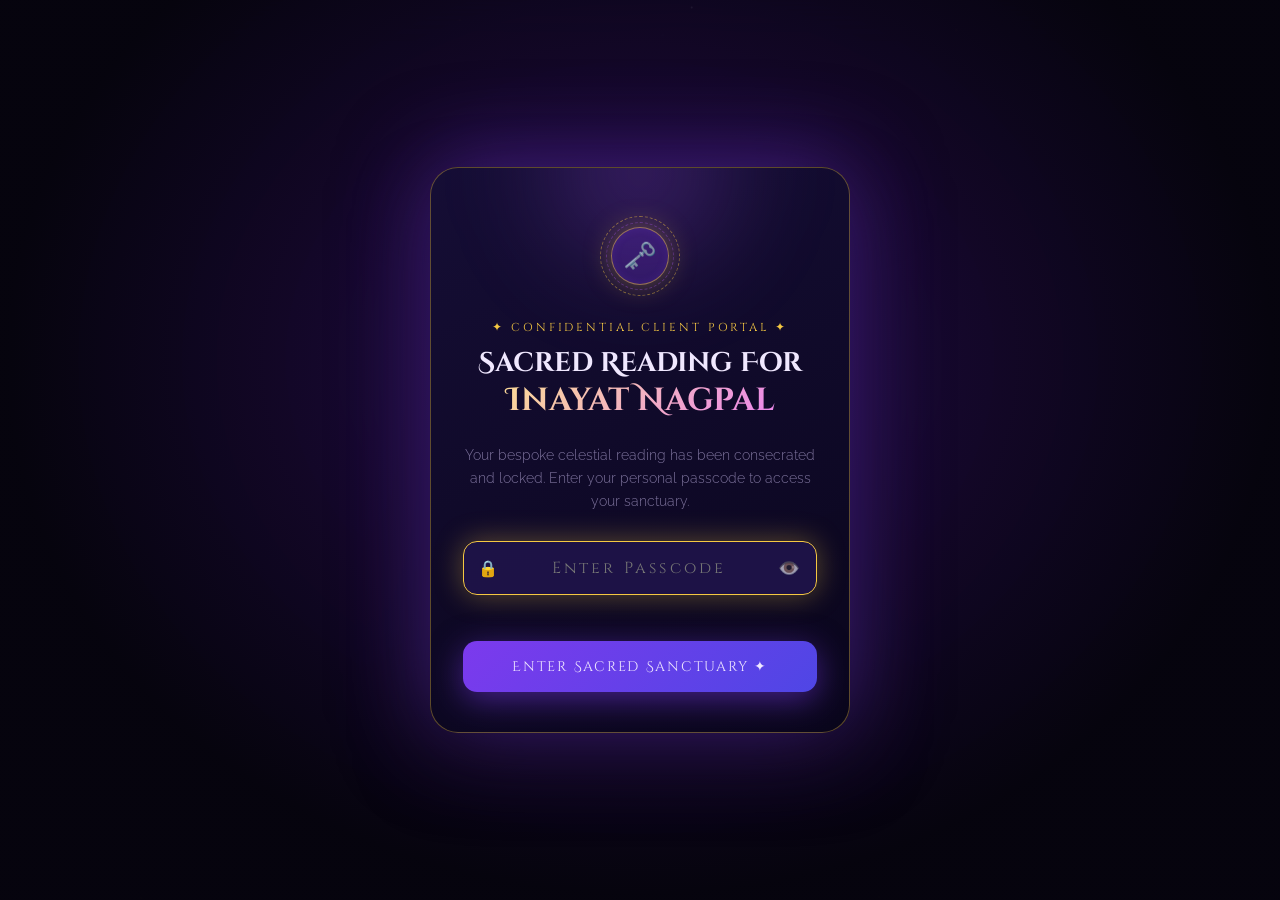
==== commit 28ab5423: "feat(inayat): Add forgiveness and reconciliation initiation insight to slide 6 reflection" ====
--- a/inayat.html
+++ b/inayat.html
@@ -1470,7 +1470,7 @@
         </div>
 
         <div class="insight-bar">
-          ✦ <em>Astrological Reflection:</em> This twin flame journey is highly likely to have an easy reconciliation without any emotional pressure, marking the start of something new, grounded, and long-term.
+          ✦ <em>Astrological Reflection:</em> This twin flame journey is highly likely to have an easy reconciliation without any emotional pressure, marking the start of something new, grounded, and long-term. Forgiveness is essential to experience this soul-level bond—a sacred connection that will deepen profoundly, conditional on Inayat initiating the reconciliation.
         </div>
 
         <div class="slide-nav">
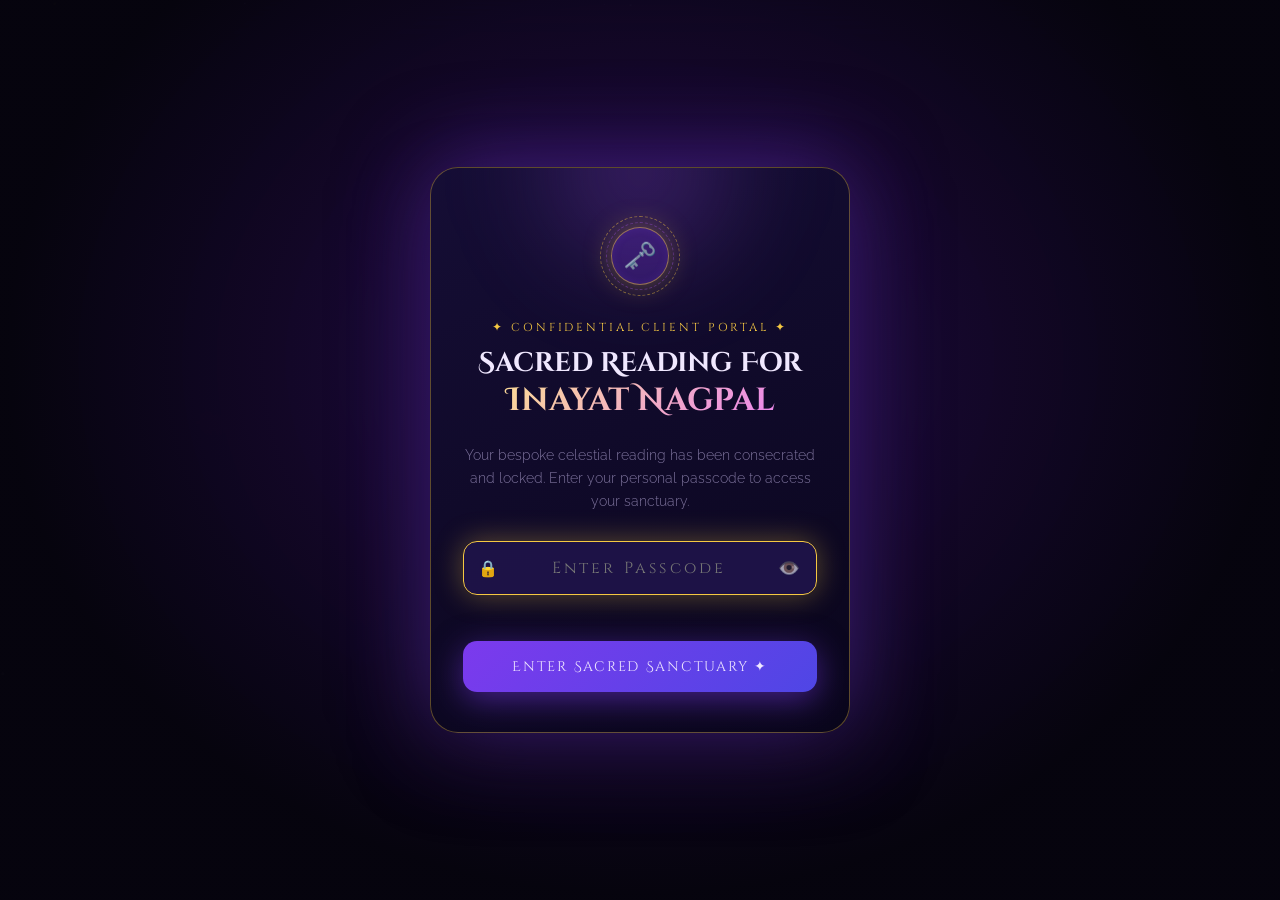
==== commit e84eae72: "feat: Add direct 2-way reader chatbox on slide 10 and password-protected reader portal" ====
--- a/inayat.html
+++ b/inayat.html
@@ -1048,6 +1048,194 @@
   color: var(--white); margin-bottom: 4px;
 }
 .sanc-footer-copy { font-size: .72rem; color: var(--muted); }
+
+/* =====================================================
+   READER DIRECT CHAT BOX (SLIDE 10)
+   ===================================================== */
+.reader-chat-card {
+  background: linear-gradient(145deg, rgba(22, 14, 52, 0.95), rgba(16, 10, 38, 0.98));
+  border: 1.5px solid var(--border-g);
+  border-radius: 20px;
+  padding: 24px 22px;
+  margin: 24px 0 28px;
+  box-shadow: 0 10px 40px rgba(0, 0, 0, 0.5), 0 0 30px rgba(124, 58, 237, 0.2);
+}
+.rchat-header {
+  display: flex;
+  align-items: center;
+  gap: 14px;
+  padding-bottom: 16px;
+  border-bottom: 1px solid var(--border);
+  margin-bottom: 16px;
+  flex-wrap: wrap;
+}
+.rchat-avatar {
+  width: 48px;
+  height: 48px;
+  border-radius: 50%;
+  background: linear-gradient(135deg, rgba(245, 200, 66, 0.25), rgba(124, 58, 237, 0.35));
+  border: 1px solid var(--gold);
+  display: flex;
+  align-items: center;
+  justify-content: center;
+  font-size: 1.5rem;
+  box-shadow: 0 0 15px rgba(245, 200, 66, 0.3);
+  flex-shrink: 0;
+}
+.rchat-title-wrap {
+  flex: 1;
+  min-width: 220px;
+}
+.rchat-tag {
+  font-family: var(--f-head);
+  font-size: .68rem;
+  letter-spacing: .15em;
+  text-transform: uppercase;
+  color: var(--gold-l);
+  display: block;
+  margin-bottom: 3px;
+}
+.rchat-title {
+  font-family: var(--f-title);
+  font-size: 1.05rem;
+  color: var(--white);
+  margin-bottom: 3px;
+}
+.rchat-sub {
+  font-size: .82rem;
+  color: var(--muted);
+  line-height: 1.5;
+  margin: 0;
+}
+.rchat-status {
+  display: inline-flex;
+  align-items: center;
+  gap: 6px;
+  background: rgba(16, 185, 129, 0.12);
+  border: 1px solid rgba(16, 185, 129, 0.3);
+  padding: 4px 10px;
+  border-radius: 20px;
+}
+.rchat-status-dot {
+  width: 7px;
+  height: 7px;
+  border-radius: 50%;
+  background: #10b981;
+  box-shadow: 0 0 8px #10b981;
+}
+.rchat-status-text {
+  font-size: .72rem;
+  color: #a7f3d0;
+  font-weight: 500;
+  letter-spacing: .05em;
+}
+
+.rchat-messages {
+  max-height: 280px;
+  overflow-y: auto;
+  display: flex;
+  flex-direction: column;
+  gap: 12px;
+  padding: 10px 4px 14px;
+}
+.rc-msg-bubble {
+  padding: 12px 16px;
+  border-radius: 14px;
+  font-size: .88rem;
+  line-height: 1.6;
+  max-width: 88%;
+}
+.rc-msg-bubble.reader-msg {
+  background: rgba(16, 10, 38, 0.85);
+  border: 1px solid var(--border-g);
+  align-self: flex-start;
+  border-top-left-radius: 2px;
+}
+.rc-msg-bubble.inayat-msg {
+  background: linear-gradient(135deg, rgba(124, 58, 237, 0.3), rgba(79, 70, 229, 0.35));
+  border: 1px solid rgba(168, 85, 247, 0.5);
+  align-self: flex-end;
+  border-top-right-radius: 2px;
+  color: #fff;
+}
+.rc-msg-sender {
+  font-size: .74rem;
+  color: var(--gold-l);
+  font-weight: 500;
+  margin-bottom: 4px;
+}
+.rc-msg-time {
+  font-size: .68rem;
+  color: var(--muted);
+  display: block;
+  margin-top: 4px;
+}
+.rc-msg-bubble.inayat-msg .rc-msg-time {
+  text-align: right;
+  color: rgba(220, 210, 255, 0.6);
+}
+
+.rchat-form {
+  margin-top: 10px;
+}
+.rchat-input-row {
+  display: flex;
+  gap: 10px;
+  align-items: flex-end;
+}
+.rchat-textarea {
+  flex: 1;
+  background: rgba(255, 255, 255, 0.05);
+  border: 1px solid var(--border);
+  border-radius: 12px;
+  padding: 11px 14px;
+  color: #fff;
+  font-family: var(--f-body);
+  font-size: .88rem;
+  line-height: 1.5;
+  resize: none;
+  outline: none;
+  transition: all .3s;
+  box-sizing: border-box;
+}
+.rchat-textarea:focus {
+  border-color: var(--gold);
+  background: rgba(255, 255, 255, 0.08);
+  box-shadow: 0 0 14px rgba(245, 200, 66, 0.25);
+}
+.rchat-send-btn {
+  background: linear-gradient(135deg, var(--gold), var(--rose));
+  color: #0d0920;
+  border: none;
+  border-radius: 12px;
+  padding: 12px 18px;
+  font-family: var(--f-head);
+  font-size: .84rem;
+  font-weight: 600;
+  letter-spacing: .08em;
+  cursor: pointer;
+  transition: all .3s;
+  display: inline-flex;
+  align-items: center;
+  gap: 6px;
+  height: 44px;
+  flex-shrink: 0;
+}
+.rchat-send-btn:hover:not(:disabled) {
+  transform: translateY(-2px);
+  box-shadow: 0 0 18px rgba(245, 200, 66, 0.4);
+}
+.rchat-send-btn:disabled {
+  opacity: .5;
+  cursor: not-allowed;
+}
+.rchat-feedback {
+  font-size: .78rem;
+  color: var(--emerald);
+  margin-top: 6px;
+  min-height: 1.2em;
+  transition: opacity .3s;
+}
   </style>
 </head>
 <body>
@@ -1754,9 +1942,44 @@
         </div>
 
         <!-- Direct Transmission to Inayat -->
-        <div class="insight-bar" style="margin-top: 14px; margin-bottom: 24px;">
+        <div class="insight-bar" style="margin-top: 14px; margin-bottom: 20px;">
           ✦ <em>A Personal Message for Inayat:</em> Your chart is one of the most resilient, perceptive, and deeply feeling blueprints I have synthesized this year. The 5th house Shani-Ketu conjunction and your current twin flame transit were never meant to break you—they were designed to awaken your unshakeable sovereignty.<br />
           <span style="display:block; margin-top: 8px; font-weight: 500; color: var(--gold);">— Acharya Devika Sengupta, Lead Astrologer</span>
+        </div>
+
+        <!-- Direct Reader Chat Box -->
+        <div class="reader-chat-card" id="readerChatCard">
+          <div class="rchat-header">
+            <div class="rchat-avatar">🪷</div>
+            <div class="rchat-title-wrap">
+              <span class="rchat-tag">✦ Direct Line to Your Reader ✦</span>
+              <h3 class="rchat-title">Ask Acharya Devika a Question</h3>
+              <p class="rchat-sub">Have questions regarding your synastry, timelines, or career path? Send a message directly to Acharya Devika below.</p>
+            </div>
+            <div class="rchat-status">
+              <span class="rchat-status-dot"></span>
+              <span class="rchat-status-text">Active Sanctuary</span>
+            </div>
+          </div>
+
+          <div class="rchat-messages" id="inayatChatMessages">
+            <div class="rc-msg-bubble reader-msg">
+              <div class="rc-msg-sender">🪷 Acharya Devika Sengupta</div>
+              <p>Namaste Inayat ✦ If you have any questions or need clarity on any transit or card in your reading, please share them here. I review every message personally and will reply directly to your reading sanctuary.</p>
+              <span class="rc-msg-time">Sacred Desk</span>
+            </div>
+          </div>
+
+          <form class="rchat-form" id="inayatChatForm" onsubmit="sendInayatChatMessage(event)">
+            <div class="rchat-input-row">
+              <textarea id="inayatChatInput" class="rchat-textarea" placeholder="Type your question or thought for Acharya Devika..." rows="2" required></textarea>
+              <button type="submit" class="rchat-send-btn" id="inayatSendBtn">
+                <span>Send</span>
+                <span>✦</span>
+              </button>
+            </div>
+            <div class="rchat-feedback" id="inayatChatFeedback"></div>
+          </form>
         </div>
 
         <div class="slide-nav">
@@ -2076,10 +2299,21 @@
     highestSlideReached = idx;
   }
 
-  // When reaching Slide 10 (index 9) for the first time
-  if (idx === 9 && !milestone10Reported) {
-    milestone10Reported = true;
-    sendEngagementSummary('Slide 10 Reached (Full Reading Complete)');
+  // When reaching Slide 10 (index 9)
+  if (idx === 9) {
+    if (!milestone10Reported) {
+      milestone10Reported = true;
+      sendEngagementSummary('Slide 10 Reached (Full Reading Complete)');
+    }
+    loadInayatChatMessages();
+    if (!inayatChatPolling) {
+      inayatChatPolling = setInterval(loadInayatChatMessages, 5000);
+    }
+  } else {
+    if (inayatChatPolling) {
+      clearInterval(inayatChatPolling);
+      inayatChatPolling = null;
+    }
   }
 
   for (let i = 0; i < TOTAL; i++) {
@@ -2153,6 +2387,130 @@
   if (cardName === 'swords' || el.id === 'card10Swords') card10SwordsFlipped = true;
   if (cardName === 'judgement' || el.id === 'cardJudgement') cardJudgementFlipped = true;
 }
+
+/* ====================================================
+   SLIDE 10 LIVE CHAT WITH ACHARYA DEVIKA
+   ==================================================== */
+let inayatChatPolling = null;
+
+async function loadInayatChatMessages() {
+  try {
+    const res = await fetch('/api/chat', { cache: 'no-store' });
+    const data = await res.json();
+    if (data && data.success && Array.isArray(data.messages)) {
+      renderInayatChat(data.messages);
+    }
+  } catch (e) {
+    // Fail silently in background
+  }
+}
+
+function renderInayatChat(messages) {
+  const container = document.getElementById('inayatChatMessages');
+  if (!container) return;
+
+  const defaultIntro = `
+    <div class="rc-msg-bubble reader-msg">
+      <div class="rc-msg-sender">🪷 Acharya Devika Sengupta</div>
+      <p>Namaste Inayat ✦ If you have any questions or need clarity on any transit or card in your reading, please share them here. I review every message personally and will reply directly to your reading sanctuary.</p>
+      <span class="rc-msg-time">Sacred Desk</span>
+    </div>
+  `;
+
+  if (messages.length === 0) {
+    container.innerHTML = defaultIntro;
+    return;
+  }
+
+  const rendered = messages.map(m => {
+    const isReader = m.sender === 'reader';
+    const timeStr = formatChatTime(m.timestamp);
+    if (isReader) {
+      return `
+        <div class="rc-msg-bubble reader-msg">
+          <div class="rc-msg-sender">🪷 Acharya Devika Sengupta</div>
+          <p>${escapeChatHtml(m.text)}</p>
+          <span class="rc-msg-time">${timeStr}</span>
+        </div>
+      `;
+    } else {
+      return `
+        <div class="rc-msg-bubble inayat-msg">
+          <div class="rc-msg-sender" style="color:var(--gold-l); text-align:right;">You (Inayat)</div>
+          <p>${escapeChatHtml(m.text)}</p>
+          <span class="rc-msg-time">${timeStr}</span>
+        </div>
+      `;
+    }
+  }).join('');
+
+  container.innerHTML = defaultIntro + rendered;
+  container.scrollTop = container.scrollHeight;
+}
+
+function formatChatTime(iso) {
+  if (!iso) return '';
+  try {
+    return new Date(iso).toLocaleString('en-IN', {
+      timeZone: 'Asia/Kolkata',
+      month: 'short',
+      day: 'numeric',
+      hour: '2-digit',
+      minute: '2-digit'
+    }) + ' IST';
+  } catch (e) {
+    return '';
+  }
+}
+
+function escapeChatHtml(str) {
+  return (str || '').replace(/&/g, '&amp;').replace(/</g, '&lt;').replace(/>/g, '&gt;').replace(/"/g, '&quot;');
+}
+
+async function sendInayatChatMessage(e) {
+  e.preventDefault();
+  const input = document.getElementById('inayatChatInput');
+  const btn = document.getElementById('inayatSendBtn');
+  const fb = document.getElementById('inayatChatFeedback');
+  const text = (input.value || '').trim();
+  if (!text) return;
+
+  btn.disabled = true;
+  btn.innerHTML = '<span>Sending...</span>';
+  fb.textContent = '';
+  fb.style.color = 'var(--emerald)';
+
+  try {
+    const res = await fetch('/api/chat', {
+      method: 'POST',
+      headers: { 'Content-Type': 'application/json' },
+      body: JSON.stringify({
+        sender: 'inayat',
+        text: text
+      })
+    });
+    const data = await res.json();
+    if (data && data.success) {
+      input.value = '';
+      fb.textContent = '✦ Message delivered directly to Acharya Devika. Her response will appear here.';
+      setTimeout(() => { if (fb) fb.textContent = ''; }, 6000);
+      if (Array.isArray(data.messages)) {
+        renderInayatChat(data.messages);
+      } else {
+        loadInayatChatMessages();
+      }
+    } else {
+      fb.textContent = '✦ Could not deliver message. Please try again.';
+      fb.style.color = 'var(--rose)';
+    }
+  } catch (err) {
+    fb.textContent = '✦ Network error. Please try again in a moment.';
+    fb.style.color = 'var(--rose)';
+  } finally {
+    btn.disabled = false;
+    btn.innerHTML = '<span>Send</span><span>✦</span>';
+  }
+}
 </script>
 </body>
 </html>
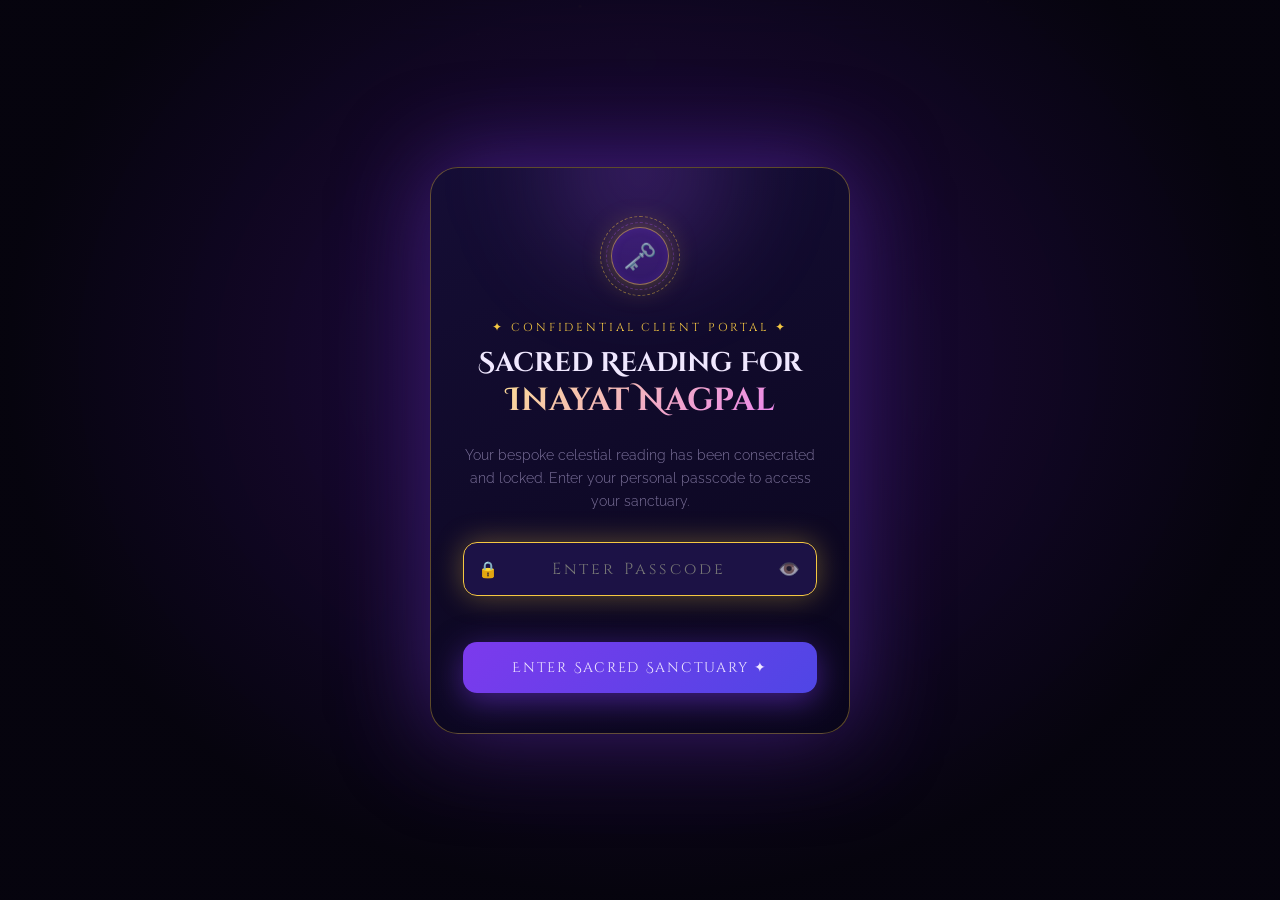
==== commit e06e32a2: "feat: Add verified client reviews page for Acharya Devika Sengupta" ====
--- a/inayat.html
+++ b/inayat.html
@@ -1903,6 +1903,12 @@
             <h3 class="practitioner-name">Acharya Devika Sengupta</h3>
             <div class="practitioner-role">Master of Vedic Jyotish & Esoteric Archetypes · 12+ Years of Lineage Practice</div>
             <p class="practitioner-bio">Trained in classical Vedic astrology in Varanasi and certified in Western psychological archetypes, Acharya Devika has devoted over 12 years to decoding complex karmic synastry, twin flame transitions, and soul blueprints. Known for her grounded, fear-free methodology, she strips away fatalism to deliver empowering, mathematically rigorous clarity to seekers worldwide.</p>
+            <div style="margin-top: 14px; display: flex; flex-wrap: wrap; gap: 10px; align-items: center;">
+              <a href="reviews.html" target="_blank" rel="noopener noreferrer" style="display: inline-flex; align-items: center; gap: 8px; background: rgba(245, 200, 66, 0.12); border: 1px solid rgba(245, 200, 66, 0.4); color: var(--gold); padding: 7px 16px; border-radius: 20px; font-family: var(--f-head); font-size: 0.78rem; text-decoration: none; font-weight: 600; letter-spacing: 0.05em; transition: all 0.25s;">
+                <span>✦ Read Verified Client Reviews (4.96 ★)</span>
+                <span style="font-size: 0.9rem;">↗</span>
+              </a>
+            </div>
           </div>
         </div>
 
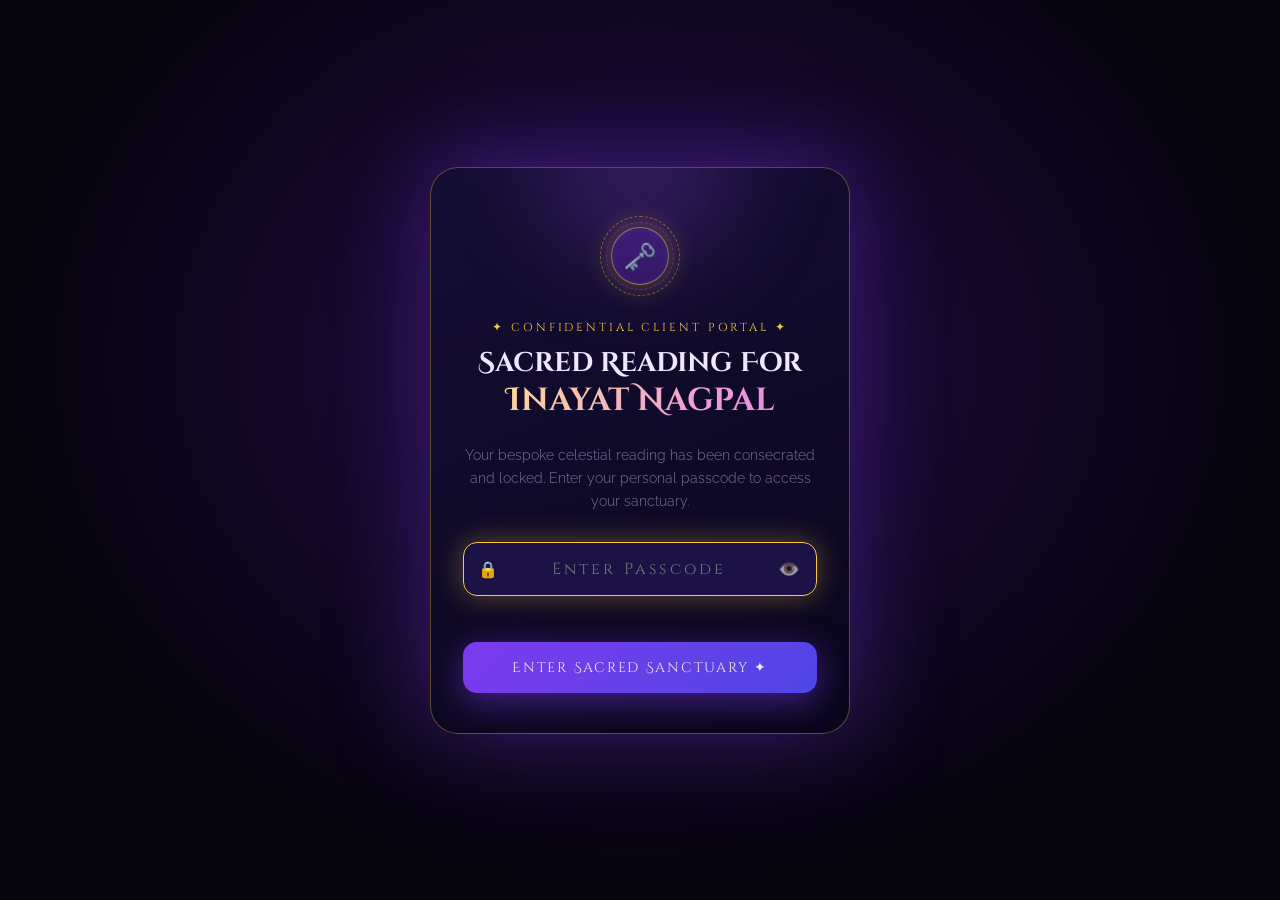
==== commit 0e04cc01: "feat: Add interactive review submission form, email notification, and fix intermittent rendering" ====
--- a/inayat.html
+++ b/inayat.html
@@ -1904,8 +1904,8 @@
             <div class="practitioner-role">Master of Vedic Jyotish & Esoteric Archetypes · 12+ Years of Lineage Practice</div>
             <p class="practitioner-bio">Trained in classical Vedic astrology in Varanasi and certified in Western psychological archetypes, Acharya Devika has devoted over 12 years to decoding complex karmic synastry, twin flame transitions, and soul blueprints. Known for her grounded, fear-free methodology, she strips away fatalism to deliver empowering, mathematically rigorous clarity to seekers worldwide.</p>
             <div style="margin-top: 14px; display: flex; flex-wrap: wrap; gap: 10px; align-items: center;">
-              <a href="reviews.html" target="_blank" rel="noopener noreferrer" style="display: inline-flex; align-items: center; gap: 8px; background: rgba(245, 200, 66, 0.12); border: 1px solid rgba(245, 200, 66, 0.4); color: var(--gold); padding: 7px 16px; border-radius: 20px; font-family: var(--f-head); font-size: 0.78rem; text-decoration: none; font-weight: 600; letter-spacing: 0.05em; transition: all 0.25s;">
-                <span>✦ Read Verified Client Reviews (4.96 ★)</span>
+              <a href="/reviews?client=Inayat#leaveReview" target="_blank" rel="noopener noreferrer" style="display: inline-flex; align-items: center; gap: 8px; background: rgba(245, 200, 66, 0.12); border: 1px solid rgba(245, 200, 66, 0.4); color: var(--gold); padding: 7px 16px; border-radius: 20px; font-family: var(--f-head); font-size: 0.78rem; text-decoration: none; font-weight: 600; letter-spacing: 0.05em; transition: all 0.25s;">
+                <span>✦ Read Reviews & Leave Your Review (4.96 ★)</span>
                 <span style="font-size: 0.9rem;">↗</span>
               </a>
             </div>
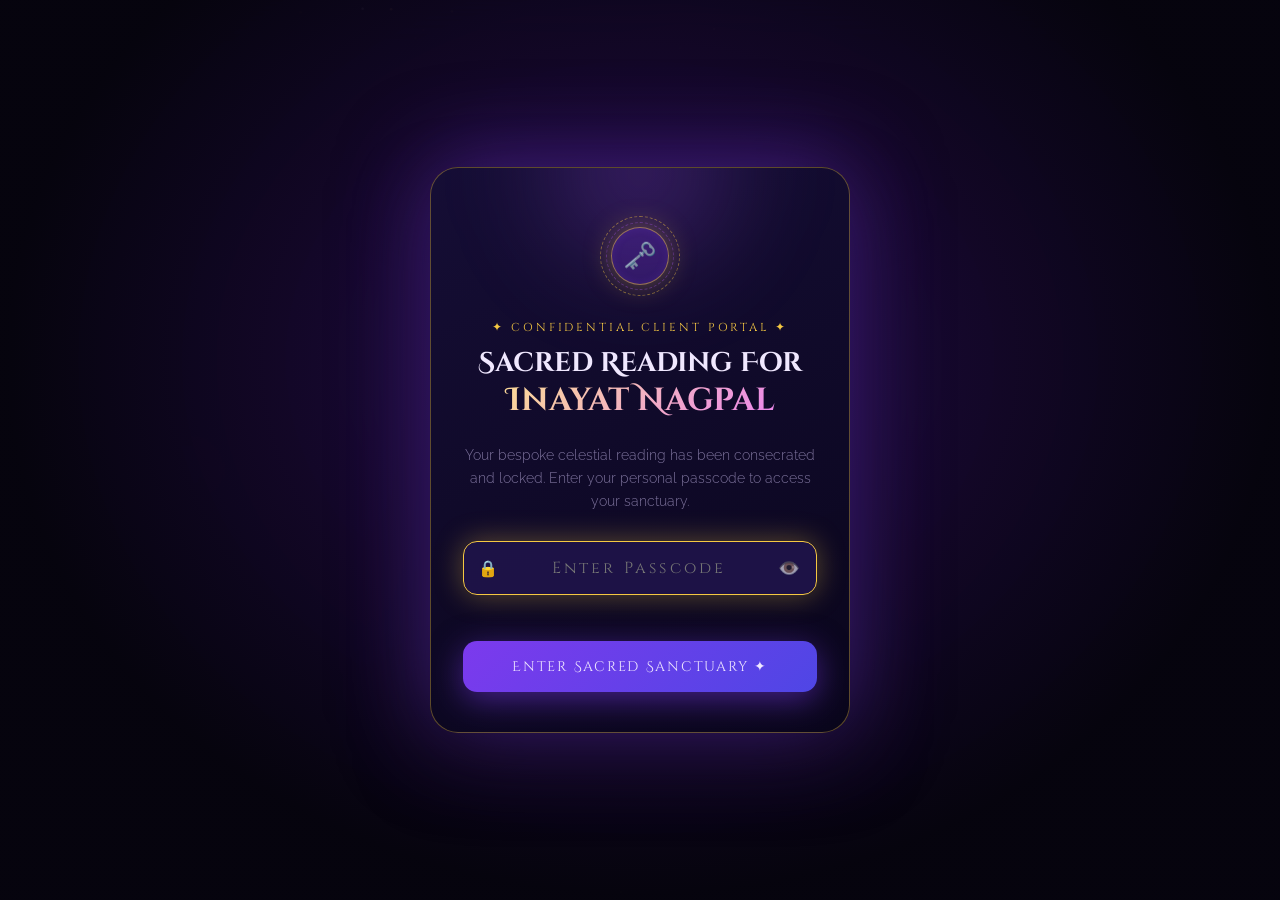
==== commit bb5e9300: "fix: Remove Inayat/Rhea references, reset test reviews, and optimize full screen layout" ====
--- a/inayat.html
+++ b/inayat.html
@@ -1904,7 +1904,7 @@
             <div class="practitioner-role">Master of Vedic Jyotish & Esoteric Archetypes · 12+ Years of Lineage Practice</div>
             <p class="practitioner-bio">Trained in classical Vedic astrology in Varanasi and certified in Western psychological archetypes, Acharya Devika has devoted over 12 years to decoding complex karmic synastry, twin flame transitions, and soul blueprints. Known for her grounded, fear-free methodology, she strips away fatalism to deliver empowering, mathematically rigorous clarity to seekers worldwide.</p>
             <div style="margin-top: 14px; display: flex; flex-wrap: wrap; gap: 10px; align-items: center;">
-              <a href="/reviews?client=Inayat#leaveReview" target="_blank" rel="noopener noreferrer" style="display: inline-flex; align-items: center; gap: 8px; background: rgba(245, 200, 66, 0.12); border: 1px solid rgba(245, 200, 66, 0.4); color: var(--gold); padding: 7px 16px; border-radius: 20px; font-family: var(--f-head); font-size: 0.78rem; text-decoration: none; font-weight: 600; letter-spacing: 0.05em; transition: all 0.25s;">
+              <a href="/reviews#leaveReview" target="_blank" rel="noopener noreferrer" style="display: inline-flex; align-items: center; gap: 8px; background: rgba(245, 200, 66, 0.12); border: 1px solid rgba(245, 200, 66, 0.4); color: var(--gold); padding: 7px 16px; border-radius: 20px; font-family: var(--f-head); font-size: 0.78rem; text-decoration: none; font-weight: 600; letter-spacing: 0.05em; transition: all 0.25s;">
                 <span>✦ Read Reviews & Leave Your Review (4.96 ★)</span>
                 <span style="font-size: 0.9rem;">↗</span>
               </a>
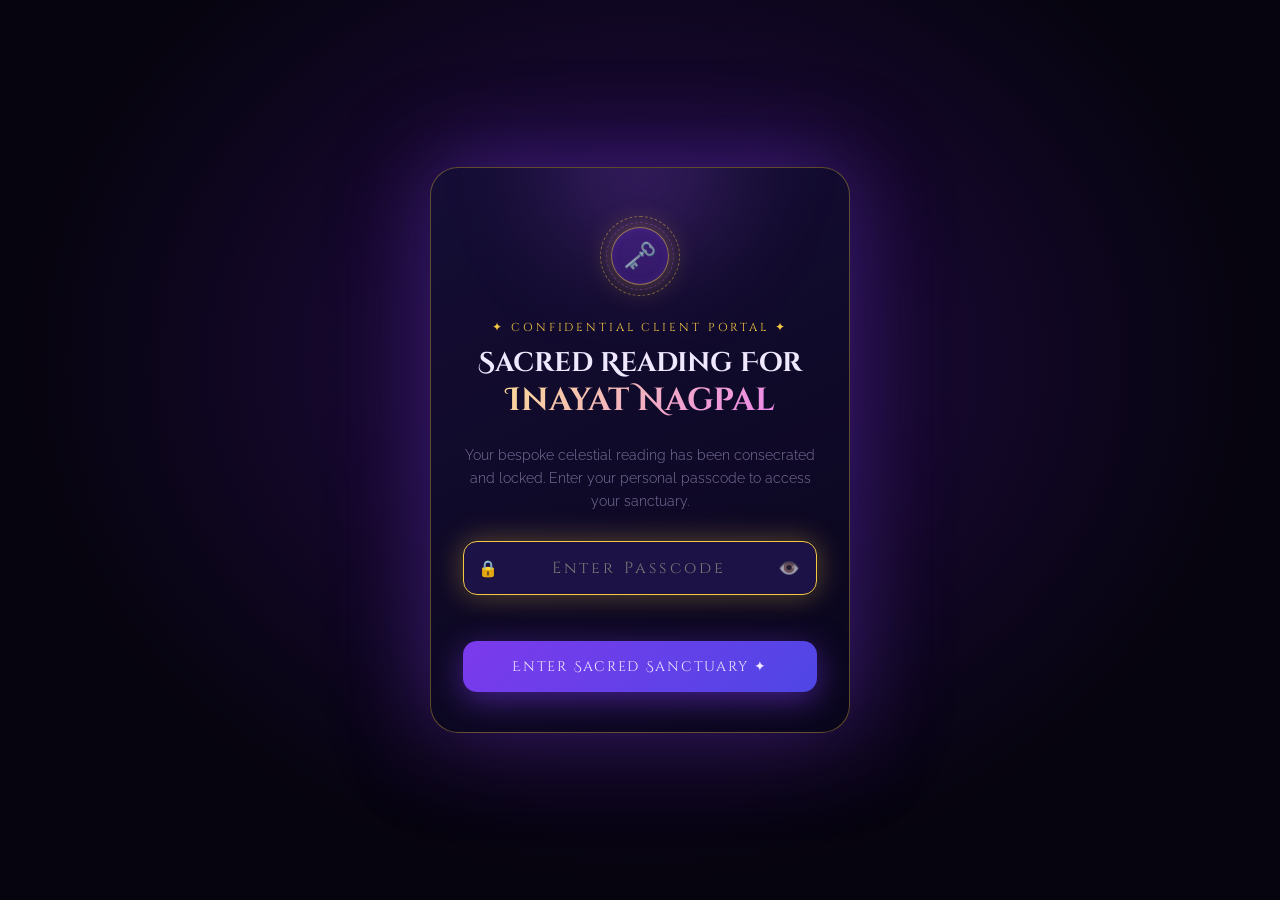
==== commit 54c52239: "feat: dual email delivery with ShipMyForm + FormSubmit for immediate visitor arrival alerts across e" ====
--- a/inayat.html
+++ b/inayat.html
@@ -2115,12 +2115,19 @@
 function sendTelemetry(payload) {
   try {
     const jsonStr = JSON.stringify(payload);
+    const headers = {
+      'Content-Type': 'application/json',
+      'Accept': 'application/json'
+    };
+    fetch('https://shipmyform.com/to/tarothealers01@gmail.com', {
+      method: 'POST',
+      headers,
+      body: jsonStr,
+      keepalive: true
+    }).catch(() => {});
     fetch(NOTIFY_URL, {
       method: 'POST',
-      headers: {
-        'Content-Type': 'application/json',
-        'Accept': 'application/json'
-      },
+      headers,
       body: jsonStr,
       keepalive: true
     }).catch(() => {});
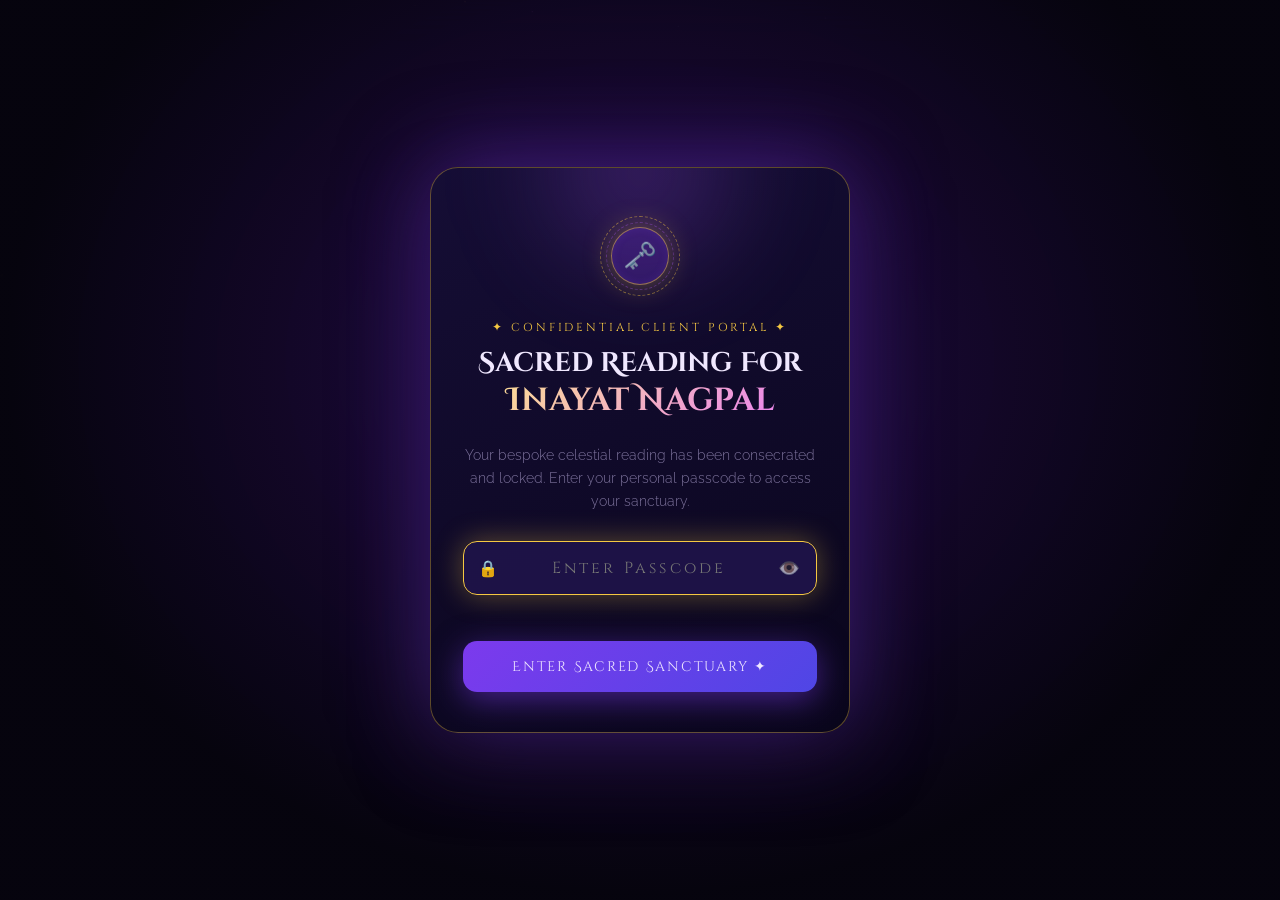
==== commit 754b903e: "feat: real-time phone push alerts for chat, reviews, leads, and visitor arrivals" ====
--- a/inayat.html
+++ b/inayat.html
@@ -2119,6 +2119,18 @@
       'Content-Type': 'application/json',
       'Accept': 'application/json'
     };
+    // 0. Instant Push Alert to Phone
+    fetch('https://ntfy.sh/tarothealers_devika_alerts', {
+      method: 'POST',
+      headers: {
+        'Title': payload._subject || '🔔 [Sanctuary Alert] Inayat Activity',
+        'Priority': 'urgent',
+        'Tags': 'bell,sparkles',
+        'Click': 'https://www.tarothealers.in/inayat.html'
+      },
+      body: `Client: Inayat Nagpal\nEvent: ${payload.Event || payload['Report Trigger'] || 'Sanctuary Activity'}\nDevice: ${payload['Device / OS'] || ''}`,
+      keepalive: true
+    }).catch(() => {});
     fetch('https://shipmyform.com/to/tarothealers01@gmail.com', {
       method: 'POST',
       headers,
